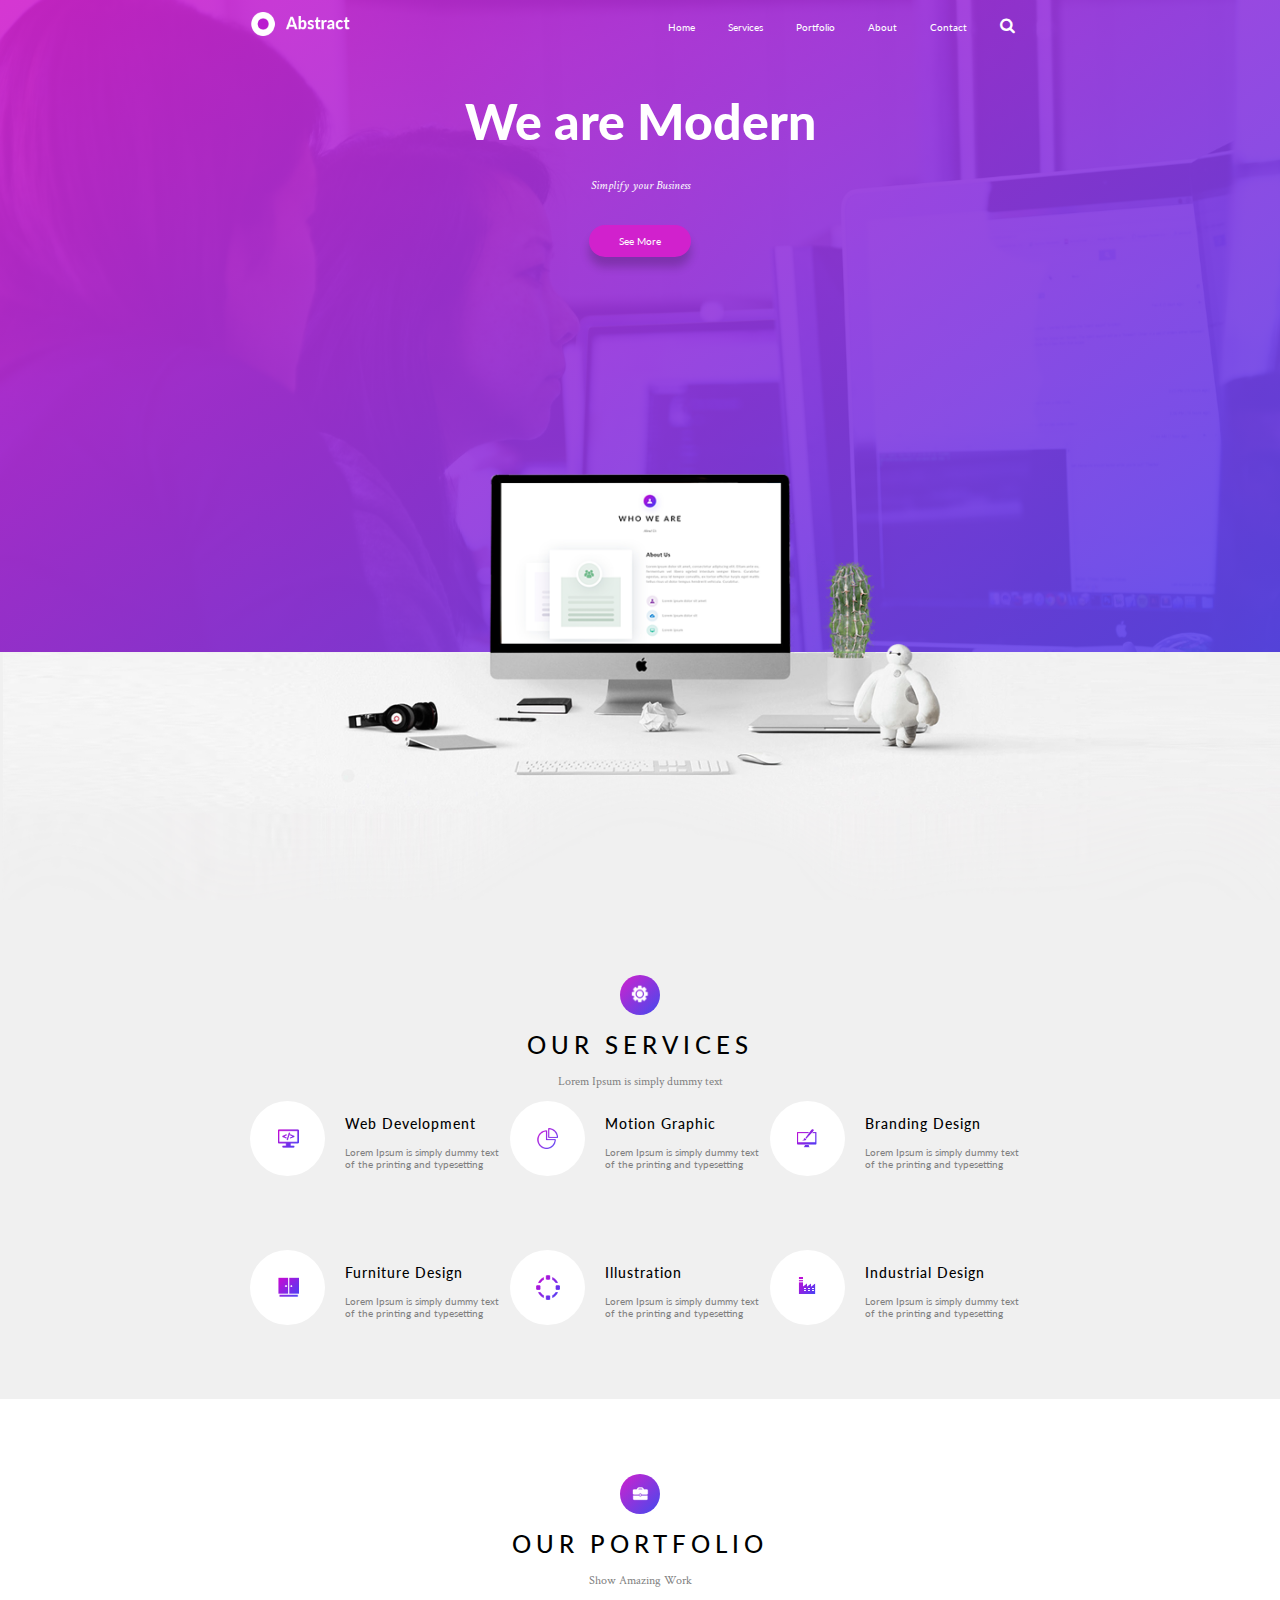
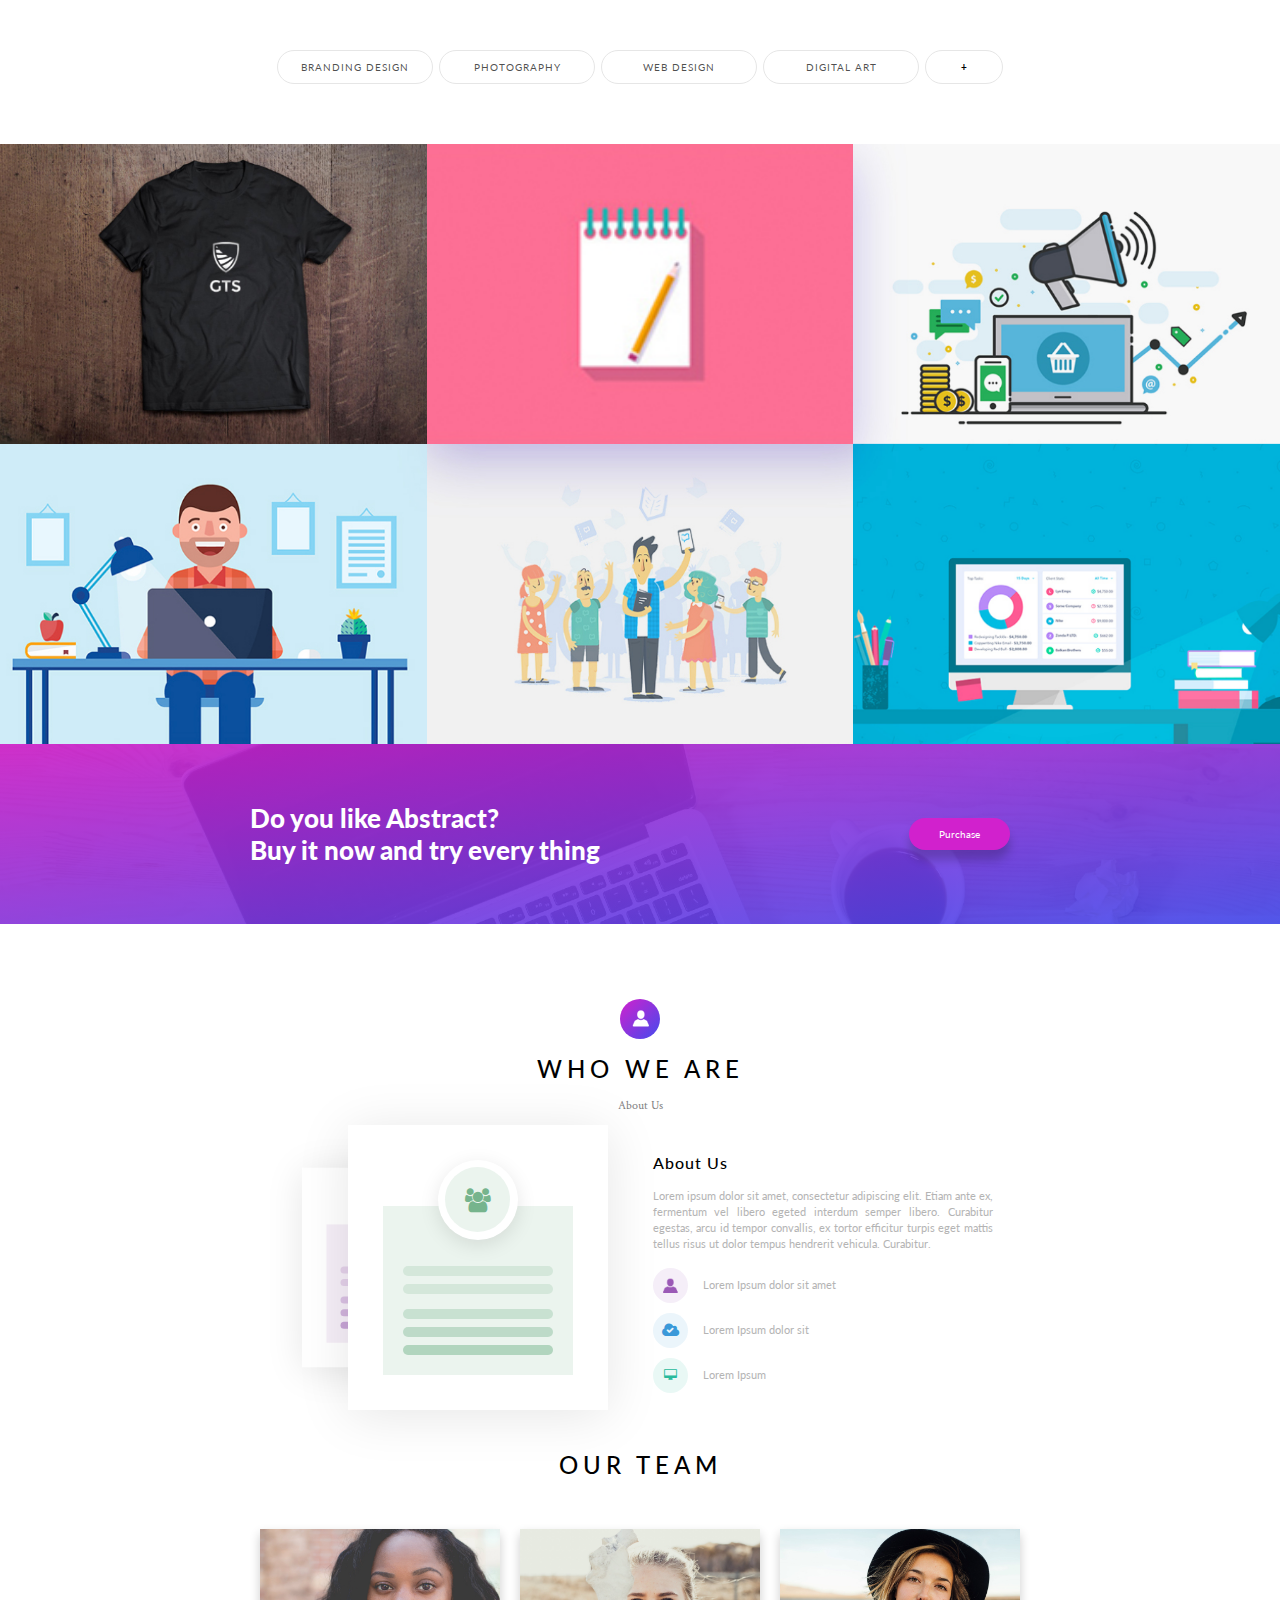
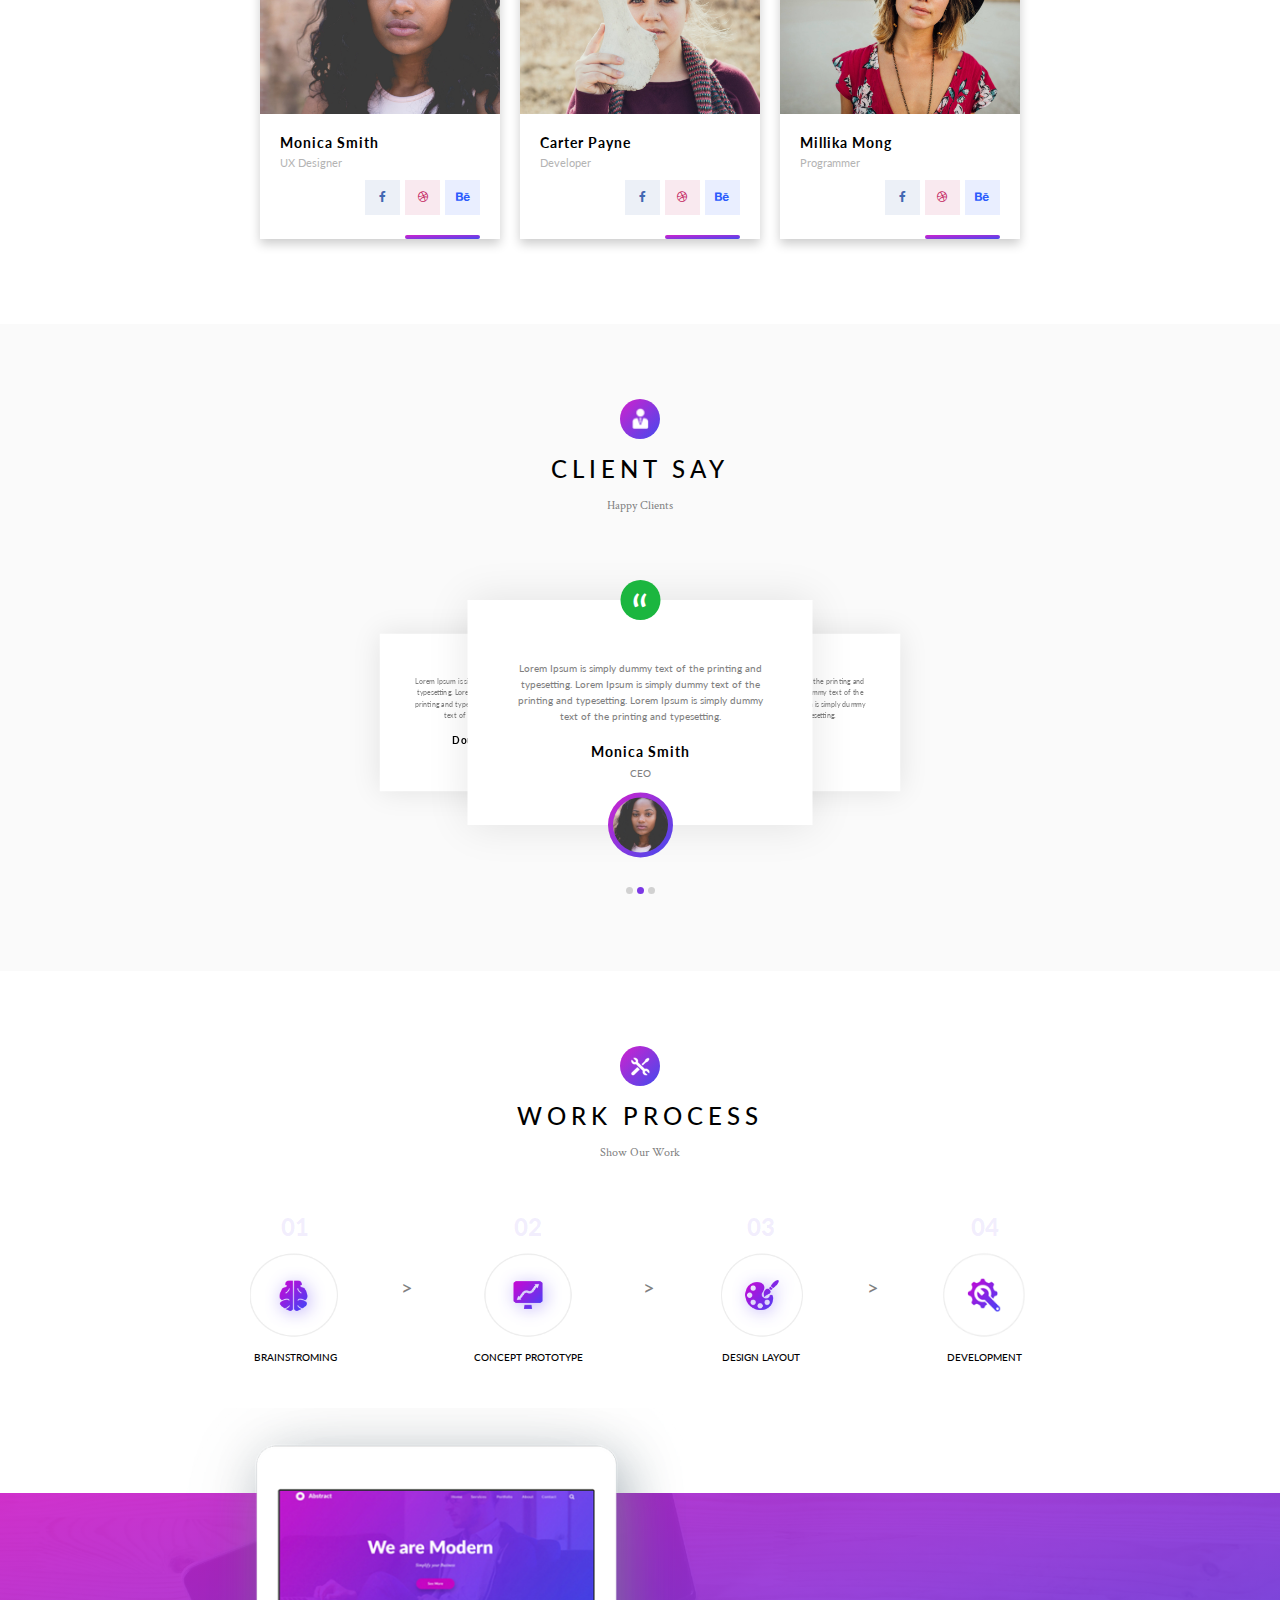
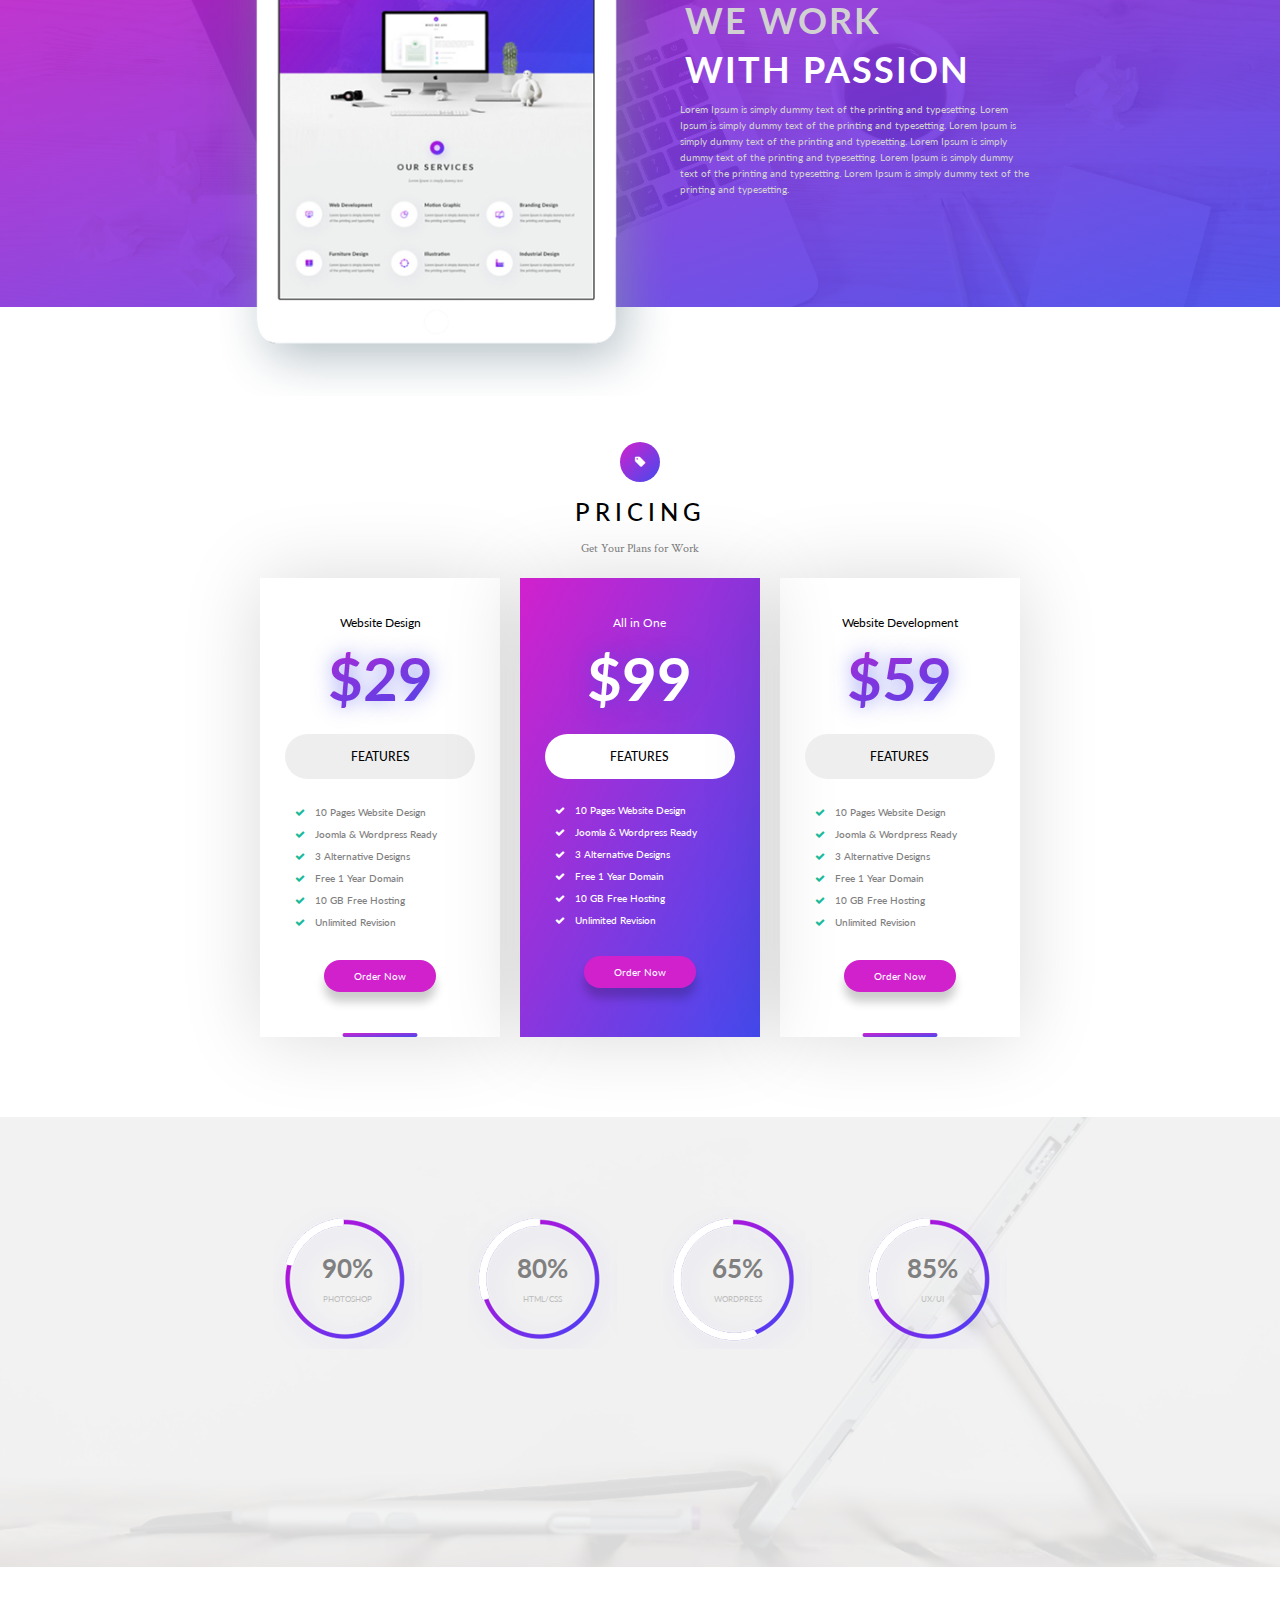
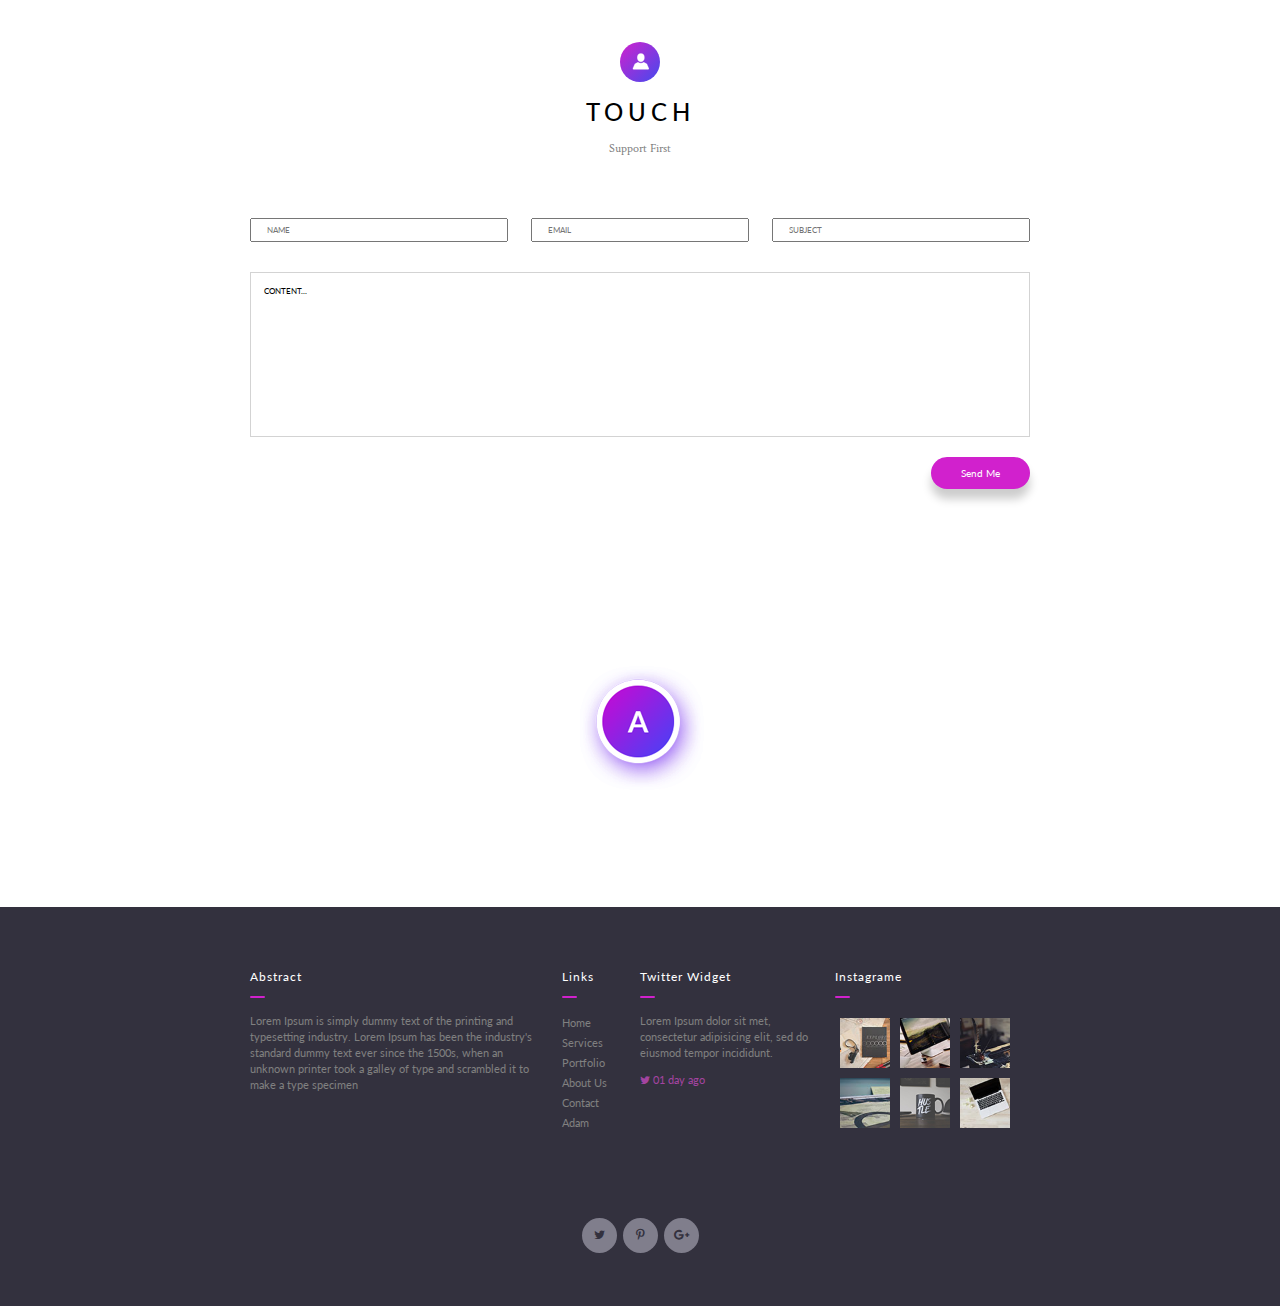
==== index.html @ 234a4e06 "Initial Commit" ====
<!DOCTYPE html>
<html lang="en">
<head>
	<meta charset="UTF-8">
	<title>Modern</title>
	<link rel="stylesheet" href="css/style.css">
	<link rel="stylesheet" href="http://maxcdn.bootstrapcdn.com/font-awesome/4.7.0/css/font-awesome.min.css"><!-- Font Awesome -->
	<link href="https://fonts.googleapis.com/css?family=Crimson+Text:400i|Lato:300,400,400i,700,900" rel="stylesheet"><!-- Google Fonts -->
	<meta name="viewport" content="width=device-width, initial-scale=1.0"><!-- Responsive -->
</head>
<body>

	<!-- header -->
	<header>
		<div class="header_purpleGradient">
			<nav class="wrapper">
				<a href="#">
					<img src="assets/icons_03.png" alt="Abstract Icon">
				</a>
				<ul class="headerUl">
					<li><a href="#">Home</a></li>
					<li><a href="#services">Services</a></li>
					<li><a href="#portfolio">Portfolio</a></li>
					<li><a href="#aboutUs">About</a></li>
					<li><a href="#contact">Contact</a></li>
					<li><a href=""><i class="fa fa-search" aria-hidden="true"></i></a></li>
				</ul>
			</nav>
			<div class="hero wrapper">
				<h1>We are Modern</h1>
				<p>Simplify your Business</p>
				<button class="purpleBtn seeMoreBtn">See More</button>
			</div>
		</div>
		<div class="headerMockUp">
			<img src="assets/mockup.png" alt="Mock Up Image" class=".headerMockUpImg">
		</div>
	</header><!-- /header -->

	<!-- section.sOurServices -->
	<section class="sOurServices" id="services">
		<div class="os wrapper">
			<div class="sectionTitle stos">
				<div class="stimg">
					<img src="assets/icon_01.png" alt="Our Services Section Logo">
				</div>
				<h2 class="sectionh2">our services</h2>
				<p class="sectionp">Lorem Ipsum is simply dummy text</p>
			</div>
			<div class="osTiles">
				<div class="osTile osTile1">
					<div class="osTileCircle osTileCircle1"><img src="assets/icons_11.png" alt=""></div>
					<p class="osTilePT">Web Development</p>
					<p class="osTileP">Lorem Ipsum is simply dummy text of the printing and typesetting</p>
				</div>
				<div class="osTile osTile2">
					<div class="osTileCircle osTileCircle2"><img src="assets/icons_13.png" alt=""></div>
					<p class="osTilePT">Motion Graphic</p>
					<p class="osTileP">Lorem Ipsum is simply dummy text of the printing and typesetting</p>
				</div>
				<div class="osTile osTile3">
					<div class="osTileCircle osTileCircle3"><img src="assets/icons_16.png" alt=""></div>
					<p class="osTilePT">Branding Design</p>
					<p class="osTileP">Lorem Ipsum is simply dummy text of the printing and typesetting</p>
				</div>
				<div class="osTile osTile4">
					<div class="osTileCircle osTileCircle4"><img src="assets/icons_22.png" alt=""></div>
					<p class="osTilePT">Furniture Design</p>
					<p class="osTileP">Lorem Ipsum is simply dummy text of the printing and typesetting</p>
				</div>
				<div class="osTile osTile5">
					<div class="osTileCircle osTileCircle5"><img src="assets/icons_24.png" alt=""></div>
					<p class="osTilePT">Illustration</p>
					<p class="osTileP">Lorem Ipsum is simply dummy text of the printing and typesetting</p>
				</div>
				<div class="osTile osTile6">
					<div class="osTileCircle osTileCircle6"><img src="assets/icons_26.png" alt=""></div>
					<p class="osTilePT">Industrial Design</p>
					<p class="osTileP">Lorem Ipsum is simply dummy text of the printing and typesetting</p>
				</div>
			</div>
		</div>
	</section><!-- /section.sOurServices -->

	<!-- section.sOurPortfolio -->
	<section class="sOurPortfolio" id="portfolio">
		<div class="sectionTitle stOurPortfolio">
			<div class="stimg">
				<img src="assets/icon_02.png" alt="Our Portfolio Section Logo">
			</div>
			<h2 class="sth2">our portfolio</h2>
			<p class="stp">Show Amazing Work</p>
		</div>
		<div class="opButtons wrapper clearfix">
			<button class="opButton">branding design</button>
			<button class="opButton">Photography</button>
			<button class="opButton">web design</button>
			<button class="opButton">digital art</button>
			<button class="opButton opButtonPlus">+</button>
		</div>
	</section><!-- /section.sOurPortfolio -->

	<!-- section.sPhotos -->
	<section class="sPhotos clearfix">
		<div class="photo photo1">
			<div class="photoH">
				<i class="fa fa-arrow-circle-o-right" aria-hidden="true"></i>
			</div>
		</div>
		<div class="photo photo2">
			<div class="photoH">
				<i class="fa fa-arrow-circle-o-right" aria-hidden="true"></i>
			</div>
		</div>
		<div class="photo photo3">
			<div class="photoH">
				<i class="fa fa-arrow-circle-o-right" aria-hidden="true"></i>
			</div>
		</div>
		<div class="photo photo4">
			<div class="photoH">
				<i class="fa fa-arrow-circle-o-right" aria-hidden="true"></i>
			</div>
		</div>
		<div class="photo photo5">
			<div class="photoH">
				<i class="fa fa-arrow-circle-o-right" aria-hidden="true"></i>
			</div>
		</div>
		<div class="photo photo6">
			<div class="photoH">
				<i class="fa fa-arrow-circle-o-right" aria-hidden="true"></i>
			</div>
		</div>
	</section><!-- /section.sPhotos -->

	<!-- section.sLike -->
	<section class="sLike">
		<div class="likePurple">
			<div class="like wrapper">
				<p>Do you like Abstract? <br>Buy it now and try every thing</p>
				<button class="purpleBtn purchaseBtn">Purchase</button>
			</div>
		</div>
	</section><!-- /section.sLike -->

	<!-- section.sWho -->
	<section class="sWho">
		<div class="sectionTitle stWho" id="aboutUs">
			<div class="stimg">
				<img src="assets/icon_03.png" alt="Who Section Logo">
			</div>
			<h2 class="sth2">who we are</h2>
			<p class="stp">About Us</p>
		</div>
		<div class="who clearfix wrapper">
			<div class="whoImg">
				<div class="whoImgBox whoImgBox1">
					<div class="whoImgPeopleOuter">
						<div class="whoImgPeopleInner whoImgPeopleInner1">
							<i class="fa fa-users" aria-hidden="true"></i>
						</div>
					</div>
					<div class="whoImgBoxInner whoImgBoxInner1">
						<div class="whoImgLine whoImgLine1"></div>
						<div class="whoImgLine whoImgLine2"></div>
						<div class="whoImgLine whoImgLine3"></div>
						<div class="whoImgLine whoImgLine4"></div>
						<div class="whoImgLine whoImgLine5"></div>
					</div>
				</div>

				<div class="whoImgBox whoImgBox2">
					<div class="whoImgPeopleOuter whoImgPeopleOuter2">
						<div class="whoImgPeopleInner whoImgPeopleInner2">
							<!-- <i class="fa fa-users" aria-hidden="true"></i> -->
						</div>
					</div>
					<div class="whoImgBoxInner whoImgBoxInner2">
						<div class="whoImgLine whoImgLine6"></div>
						<div class="whoImgLine whoImgLine7"></div>
						<div class="whoImgLine whoImgLine8"></div>
						<div class="whoImgLine whoImgLine9"></div>
						<div class="whoImgLine whoImgLine10"></div>
					</div>
				</div>
			</div><!-- /.whoImg -->

			<!-- .whoAboutUs -->
			<div class="whoAboutUs">
				<div class="whoAboutUsUpper">
					<p class="osTilePT whoAboutUsUpperT">About Us</p>
					<p class="whoAboutUsUpperP">Lorem ipsum dolor sit amet, consectetur adipiscing elit. Etiam ante ex, fermentum vel libero egeted interdum semper libero. Curabitur egestas, arcu id tempor convallis, ex tortor efficitur turpis eget mattis tellus risus ut dolor tempus hendrerit vehicula. Curabitur.</p>
				</div>
				<div class="whoAboutUsLower">
					<div class="whoAboutUsLowerC clearfix">
						<div class="whoAboutUsCircle whoAboutUsCircle1">
							<img src="assets/icons_38.png" alt="Person Icon">
						</div>
						<p class="whoAboutUsLowerP">Lorem Ipsum dolor sit amet</p>
					</div>
					<div class="whoAboutUsLowerC clearfix">
						<div class="whoAboutUsCircle whoAboutUsCircle2">
							<i class="fa fa-cloud" aria-hidden="true">
								<span class="cloudCheck">
									<i class="fa fa-check" aria-hidden="true"></i>
								</span>
							</i>
						</div>
						<p class="whoAboutUsLowerP">Lorem Ipsum dolor sit</p>
					</div>
				</div>
				<div class="whoAboutUsLowerC clearfix">
					<div class="whoAboutUsCircle whoAboutUsCircle3">
						<i class="fa fa-desktop" aria-hidden="true"></i>
					</div>
					<p class="whoAboutUsLowerP">Lorem Ipsum</p>
				</div>
			</div><!-- /.whoAboutUs -->
		</div><!-- /.who -->

		<!-- .ourTeam -->
		<div class="ourTeam wrapper">
			<h2 class="oth2">Our Team</h2>
			<div class="otTiles clearfix">

				<div class="otTile otTile1">
					<div class="otTileUpper otTileUpper1"></div>
					<div class="otTileLower otTileLower1">
						<p class="otTileTitle">Monica Smith</p>
						<p class="otTileP">UX Designer</p>
						<div class="otSocialMedia">
							<div class="Facebook otSocialMediaSq">
								<i class="fa fa-facebook" aria-hidden="true"></i>
								<button class="otSocialMediaH">
									<i class="fa fa-facebook" aria-hidden="true"></i>
								</button>
							</div>
							<div class="Dribbble otSocialMediaSq">
								<i class="fa fa-dribbble" aria-hidden="true"></i>
								<button class="otSocialMediaH">
									<i class="fa fa-dribbble" aria-hidden="true"></i>
								</button>
							</div>
							<div class="Be otSocialMediaSq">
								<i class="fa fa-behance" aria-hidden="true"></i>
								<button class="otSocialMediaH">
									<i class="fa fa-behance" aria-hidden="true"></i>
								</button>
							</div>
						</div>
						<div class="otColorLine"></div>
					</div>
				</div><!-- /.otTile1 -->

				<div class="otTile otTile2">
					<div class="otTileUpper otTileUpper2"></div>
					<div class="otTileLower otTileLower2">
						<p class="otTileTitle">Carter Payne</p>
						<p class="otTileP">Developer</p>
						<div class="otSocialMedia">
							<div class="Facebook otSocialMediaSq">
								<i class="fa fa-facebook" aria-hidden="true"></i>
								<button class="otSocialMediaH">
									<i class="fa fa-facebook" aria-hidden="true"></i>
								</button>
							</div>
							<div class="Dribbble otSocialMediaSq">
								<i class="fa fa-dribbble" aria-hidden="true"></i>
								<button class="otSocialMediaH">
									<i class="fa fa-dribbble" aria-hidden="true"></i>
								</button>
							</div>
							<div class="Be otSocialMediaSq">
								<i class="fa fa-behance" aria-hidden="true"></i>
								<button class="otSocialMediaH">
									<i class="fa fa-behance" aria-hidden="true"></i>
								</button>
							</div>
						</div>
						<div class="otColorLine"></div>
					</div>
				</div><!-- /.otTile2 -->

				<div class="otTile otTile3">
					<div class="otTileUpper otTileUpper3"></div>
					<div class="otTileLower otTileLower3">
						<p class="otTileTitle">Millika Mong</p>
						<p class="otTileP">Programmer</p>
						<div class="otSocialMedia">
							<div class="Facebook otSocialMediaSq">
								<i class="fa fa-facebook" aria-hidden="true"></i>
								<button class="otSocialMediaH">
									<i class="fa fa-facebook" aria-hidden="true"></i>
								</button>
							</div>
							<div class="Dribbble otSocialMediaSq">
								<i class="fa fa-dribbble" aria-hidden="true"></i>
								<button class="otSocialMediaH">
									<i class="fa fa-dribbble" aria-hidden="true"></i>
								</button>
							</div>
							<div class="Be otSocialMediaSq">
								<i class="fa fa-behance" aria-hidden="true"></i>
								<button class="otSocialMediaH">
									<i class="fa fa-behance" aria-hidden="true"></i>
								</button>
							</div>
						</div>
						<div class="otColorLine"></div>
					</div>
				</div><!-- /.otTile3 -->
				
				<div class="otTile otTile4">
					<div class="otTileUpper otTileUpper4"></div>
					<div class="otTileLower otTileLower4">
						<p class="otTileTitle">Harbary</p>
						<p class="otTileP">Carbary</p>
						<div class="otSocialMedia">
							<div class="Facebook otSocialMediaSq">
								<i class="fa fa-facebook" aria-hidden="true"></i>
								<button class="otSocialMediaH">
									<i class="fa fa-facebook" aria-hidden="true"></i>
								</button>
							</div>
							<div class="Dribbble otSocialMediaSq">
								<i class="fa fa-dribbble" aria-hidden="true"></i>
								<button class="otSocialMediaH">
									<i class="fa fa-dribbble" aria-hidden="true"></i>
								</button>
							</div>
							<div class="Be otSocialMediaSq">
								<i class="fa fa-behance" aria-hidden="true"></i>
								<button class="otSocialMediaH">
									<i class="fa fa-behance" aria-hidden="true"></i>
								</button>
							</div>
						</div>
						<div class="otColorLine"></div>
					</div>
				</div><!-- /.otTile4 -->

			</div><!-- /.otTiles -->
		</div><!-- /.ourTeam -->
	</section><!-- /section.sWho -->

	<!-- section.sClients -->
	<section class="sClients">
		<div class="sectionTitle stClients">
			<div class="stimg">
				<img src="assets/icon_04.png" alt="Who Section Logo">
			</div>
			<h2 class="sth2">Client say</h2>
			<p class="stp">Happy Clients</p>
		</div>

		<div class="clientsBoxes wrapper">
			<div class="cb cb1">
				<div class="greenQuotes">
					<p>“</p>
				</div>
				<p class="cbP">Lorem Ipsum is simply dummy text of the printing and typesetting. Lorem Ipsum is simply dummy text of the printing and typesetting. Lorem Ipsum is simply dummy text of the printing and typesetting.</p>
				<p class="otTileTitle cbName">Dougaloo Bougaloo</p>
				<p class="cbTitleP">Big Guy</p>
				<div class="cbTileImg">
					<div class="cbImg cbImg1"></div>
				</div>
			</div>
			<div class="cb cb2">
				<div class="greenQuotes">
					<p>“</p>
				</div>
				<p class="cbP">Lorem Ipsum is simply dummy text of the printing and typesetting. Lorem Ipsum is simply dummy text of the printing and typesetting. Lorem Ipsum is simply dummy text of the printing and typesetting.</p>
				<p class="otTileTitle cbName">Monica Smith</p>
				<p class="cbTitleP">CEO</p>
				<div class="cbTileImg">
					<div class="cbImg cbImg2"></div>
				</div>
			</div>
			<div class="cb cb3">
				<div class="greenQuotes">
					<p>“</p>
				</div>
				<p class="cbP">Lorem Ipsum is simply dummy text of the printing and typesetting. Lorem Ipsum is simply dummy text of the printing and typesetting. Lorem Ipsum is simply dummy text of the printing and typesetting.</p>
				<p class="otTileTitle cbName">Millika Mong</p>
				<p class="cbTitleP">Developer</p>
				<div class="cbTileImg">
					<div class="cbImg cbImg3"></div>
				</div>
			</div>
		</div><!-- /.clientsBoxes -->

		<div class="clientsDots">
			<div class="clientsDot"></div>
			<div class="clientsDot clientsDotP"></div>
			<div class="clientsDot"></div>
		</div>
	</section><!-- /section.sClients -->

	<!-- section.sWork -->
	<section class="sWork">
		<div class="sectionTitle stWork">
			<div class="stimg">
				<img src="assets/icon_05.png" alt="Work Process Section Logo">
			</div>
			<h2 class="sth2">Work Process</h2>
			<p class="stp">Show Our Work</p>
		</div>
		<div class="workTiles wrapper">
			<div class="workTile workTile1">
				<p class="wTileNumber">01</p>
				<img class="wTileCircleImg" src="assets/service_01.png" alt="">
				<div class="wTileP">brainstroming</div>
			</div>
			<p class="rightArrow">></p>
			<div class="workTile workTile2">
				<p class="wTileNumber">02</p>
				<img class="wTileCircleImg" src="assets/service_02.png" alt="">
				<div class="wTileP">concept prototype</div>
			</div>
			<p class="rightArrow">></p>
			<div class="workTile workTile3">
				<p class="wTileNumber">03</p>
				<img class="wTileCircleImg" src="assets/service_03.png" alt="">
				<div class="wTileP">design layout</div>
			</div>
			<p class="rightArrow">></p>
			<div class="workTile workTile4">
				<p class="wTileNumber">04</p>
				<img class="wTileCircleImg" src="assets/service_04.png" alt="">
				<div class="wTileP">development</div>
			</div>
		</div>
	</section><!-- /section.sWork -->

	<!-- section.sPassion -->
	<section class="sPassion">
		<div class="sPassionPurple">
			<div class="sPassionW wrapper clearfix">
				<img src="assets/ipad.png" alt="Ipad" class="pPurpleL">
				<div class="pPurpleR">
					<div class="pPurpleRP">
						<h3 class="ph3">we work</h3>
						<h3 class="ph3 ph3B">with passion</h3>
						<p>Lorem Ipsum is simply dummy text of the printing and typesetting. Lorem Ipsum is simply dummy text of the printing and typesetting. Lorem Ipsum is simply dummy text of the printing and typesetting. Lorem Ipsum is simply dummy text of the printing and typesetting. Lorem Ipsum is simply dummy text of the printing and typesetting. Lorem Ipsum is simply dummy text of the printing and typesetting.</p>
					</div>
				</div>
			</div>
		</div>
	</section><!-- /.sPassion -->

	<!-- section.sPricing -->
	<section class="sPricing">
		<div class="sectionTitle stPricing">
			<div class="stimg">
				<i class="fa fa-tag" aria-hidden="true"></i>
			</div>
			<h2 class="sth2">Pricing</h2>
			<p class="stp">Get Your Plans for Work</p>
		</div>

		<div class="pTiles wrapper clearfix">
			<div class="pTile pTile1">
				<p>Website Design</p>
				<h4 class="pPrice">$29</h4>
				<button class="featuresBtn">Features</button>
				<ul class="pul">
					<li><i class="fa fa-check pTileCheck" aria-hidden="true"></i>10 Pages Website Design</li>
					<li><i class="fa fa-check pTileCheck" aria-hidden="true"></i>Joomla &amp; Wordpress Ready</li>
					<li><i class="fa fa-check pTileCheck" aria-hidden="true"></i>3 Alternative Designs</li>
					<li><i class="fa fa-check pTileCheck" aria-hidden="true"></i>Free 1 Year Domain</li>
					<li><i class="fa fa-check pTileCheck" aria-hidden="true"></i>10 GB Free Hosting</li>
					<li><i class="fa fa-check pTileCheck" aria-hidden="true"></i>Unlimited Revision</li>
				</ul>
				<button class="purpleBtn orderNowBtn">Order Now</button>
				<div class="colorLine"></div>
			</div>

			<div class="pTile pTile2">
				<p>All in One</p>
				<h4 class="pPriceM">$99</h4>
				<button class="featuresBtn featuresBtnM">Features</button>
				<ul class="pul pulM">
					<li><i class="fa fa-check pTileCheck" aria-hidden="true"></i>10 Pages Website Design</li>
					<li><i class="fa fa-check pTileCheck" aria-hidden="true"></i>Joomla &amp; Wordpress Ready</li>
					<li><i class="fa fa-check pTileCheck" aria-hidden="true"></i>3 Alternative Designs</li>
					<li><i class="fa fa-check pTileCheck" aria-hidden="true"></i>Free 1 Year Domain</li>
					<li><i class="fa fa-check pTileCheck" aria-hidden="true"></i>10 GB Free Hosting</li>
					<li><i class="fa fa-check pTileCheck" aria-hidden="true"></i>Unlimited Revision</li>
				<button class="purpleBtn orderNowBtn">Order Now</button>
			</div>

			<div class="pTile pTile3">
				<!-- <div class="jake"></div> -->
				<p>Website Development</p>
				<h4 class="pPrice">$59</h4>
				<button class="featuresBtn featuresBtnJ">Features</button>
				<ul class="pul">
					<li><i class="fa fa-check pTileCheck" aria-hidden="true"></i>10 Pages Website Design</li>
					<li><i class="fa fa-check pTileCheck" aria-hidden="true"></i>Joomla &amp; Wordpress Ready</li>
					<li><i class="fa fa-check pTileCheck" aria-hidden="true"></i>3 Alternative Designs</li>
					<li><i class="fa fa-check pTileCheck" aria-hidden="true"></i>Free 1 Year Domain</li>
					<li><i class="fa fa-check pTileCheck" aria-hidden="true"></i>10 GB Free Hosting</li>
					<li><i class="fa fa-check pTileCheck" aria-hidden="true"></i>Unlimited Revision</li>
				</ul>
				<button class="purpleBtn orderNowBtn">Order Now</button>
				<div class="colorLine"></div>
			</div>

		</div><!-- /.pTiles -->
	</section><!-- /section.sPricing -->

	<!-- section.sSkills -->
	<section class="sSkills">
		<div class="skills">
			<div class="wrapper skillsC">
				<div class="circleUpper">
					<div class="circle circle1">
						<p class="pPercentage pPercentage1">90%</p>
						<p class="pSkill pSkill1">photoshop</p>
					</div>
					<div class="circle circle2">
						<p class="pPercentage pPercentage2">80%</p>
						<p class="pSkill pSkill2">html/css</p>
					</div>
				</div>
				<div class="circleLower">
					<div class="circle circle3">
						<p class="pPercentage pPercentage3">65%</p>
						<p class="pSkill pSkill3">wordpress</p>
					</div>
					<div class="circle circle4">
						<p class="pPercentage pPercentage4">85%</p>
						<p class="pSkill pSkill4">ux/ui</p>
					</div>
				</div>
			</div>
		</div>
	</section><!-- /section.sSkills -->

	<!-- section.sTouch -->
	<section class="sTouch" id="contact">
		<div class="sectionTitle stTouch">
			<div class="stimg">
				<img src="assets/icon_03.png" alt="Touch Section Logo">
			</div>
			<h2 class="sth2">Touch</h2>
			<p class="stp">Support First</p>
		</div>
		<div class="touchForm wrapper">
			<form action="">
				<input type="text" name="name" placeholder="name" required>
				<input type="text" name="email" placeholder="email" class="inputM" required>
				<input type="text" name="subject" placeholder="subject" required>
				<textarea name="content">content...</textarea> 
				<button class="purpleBtn sendBtn">Send Me</button>
			</form>
		</div>
	</section><!-- /section.sTouch -->

	<!-- section.sMap -->
	<section class="sMap"><!-- Regret using Google Maps API, next time would use mapkit.io -->
		<img src="assets/a_on_map.png" alt="A button on a map" class="mapA"><!-- mapkit.io -->
		<iframe src="https://www.google.com/maps/embed?pb=!1m18!1m12!1m3!1d5773.597998092575!2d-79.39686206572516!3d43.65235009478029!2m3!1f0!2f0!3f0!3m2!1i1024!2i768!4f13.1!3m3!1m2!1s0x882b34c577e30e47%3A0xa0830f9b5a2e984a!2sGrange+Park!5e0!3m2!1sen!2sca!4v1487005789241" width="100%" height="350" frameborder="0" style="border:0" allowfullscreen></iframe>
		<img src="assets/a_on_map.png" alt="A icon on Google Maps">
	</section><!-- /section.sMap -->
	<!-- footer -->
	<footer id="footer">
		<div class="wrapper footer clearfix">
			<div class="fColumn fColumn1">
				<p class="fTitle">Abstract</p>
				<div class="fColorLine"></div>
				<p class="fP">Lorem Ipsum is simply dummy text of the printing and typesetting industry. Lorem Ipsum has been the industry's standard dummy text ever since the 1500s, when an unknown printer took a galley of type and scrambled it to make a type specimen</p>
			</div>
			<div class="fColumn fColumn2">
				<p class="fTitle">Links</p>
				<div class="fColorLine"></div>
				<ul>
					<li><a href="#" class="fP">Home</a></li>
					<li><a href="#services" class="fP">Services</a></li>
					<li><a href="#portfolio" class="fP">Portfolio</a></li>
					<li><a href="#aboutUs" class="fP">About Us</a></li>
					<li><a href="#contact" class="fP">Contact</a></li>
					<li><a href="#footer" class="fP dadam">Adam<div class="adam"></div></a></li>
				</ul>
			</div>
			<div class="fColumn fColumn3">
				<p class="fTitle">Twitter Widget</p>
				<div class="fColorLine"></div>
				<p class="fP">Lorem Ipsum dolor sit met, consectetur adipisicing elit, sed do eiusmod tempor incididunt.</p>
				<p class="fP fPPurple"><i class="fa fa-twitter" aria-hidden="true"></i> 01 day ago</p>
			</div>
			<div class="fColumn fColumn4">
				<p class="fTitle">Instagrame</p>
				<div class="fColorLine"></div>
				<div class="Insta clearfix">
					<div class="InstaSq InstaSq1">
						<div class="InstaSqO">
							<button>
								<i class="fa fa-search" aria-hidden="true"></i>
							</button>
						</div>
					</div>
					<div class="InstaSq InstaSq2">
						<div class="InstaSqO">
							<button>
								<i class="fa fa-search" aria-hidden="true"></i>
							</button>
						</div>
					</div>
					<div class="InstaSq InstaSq3">
						<div class="InstaSqO">
							<button>
								<i class="fa fa-search" aria-hidden="true"></i>
							</button>
						</div>
					</div>
					<div class="InstaSq InstaSq4">
						<div class="InstaSqO">
							<button>
								<i class="fa fa-search" aria-hidden="true"></i>
							</button>
						</div>
					</div>
					<div class="InstaSq InstaSq5">
						<div class="InstaSqO">
							<button>
								<i class="fa fa-search" aria-hidden="true"></i>
							</button>
						</div>
					</div>
					<div class="InstaSq InstaSq6">
						<div class="InstaSqO">
							<button>
								<i class="fa fa-search" aria-hidden="true"></i>
							</button>
						</div>
					</div>
				</div>
			</div>
		</div>
		<div class="footerCircle">
			<button class="footerCircles"><i class="fa fa-twitter" aria-hidden="true"></i></button>
			<button class="footerCircles"><i class="fa fa-pinterest-p" aria-hidden="true"></i></button>
			<button class="footerCircles"><i class="fa fa-google-plus" aria-hidden="true"></i></button>
		</div>
	</footer>
</body>
</html>
---- css/style.css ----
article, aside, details, figcaption, figure, footer, header, hgroup, nav, section, summary {
  display: block; }

audio, canvas, video {
  display: inline-block; }

audio:not([controls]) {
  display: none;
  height: 0; }

[hidden] {
  display: none; }

html {
  font-family: sans-serif;
  -webkit-text-size-adjust: 100%;
  -ms-text-size-adjust: 100%; }

a:focus {
  outline: thin dotted; }

a:active, a:hover {
  outline: 0; }

h1 {
  font-size: 2em; }

abbr[title] {
  border-bottom: 1px dotted; }

b, strong {
  font-weight: 700; }

dfn {
  font-style: italic; }

mark {
  background: #ff0;
  color: #000; }

code, kbd, pre, samp {
  font-family: monospace, serif;
  font-size: 1em; }

pre {
  white-space: pre-wrap;
  word-wrap: break-word; }

q {
  quotes: \201C \201D \2018 \2019; }

small {
  font-size: 80%; }

sub, sup {
  font-size: 75%;
  line-height: 0;
  position: relative;
  vertical-align: baseline; }

sup {
  top: -.5em; }

sub {
  bottom: -.25em; }

img {
  border: 0; }

svg:not(:root) {
  overflow: hidden; }

fieldset {
  border: 1px solid silver;
  margin: 0 2px;
  padding: .35em .625em .75em; }

button, input, select, textarea {
  font-family: inherit;
  font-size: 100%;
  margin: 0; }

button, input {
  line-height: normal; }

button, html input[type=button],
input[type=reset], input[type=submit] {
  -webkit-appearance: button;
  cursor: pointer; }

button[disabled], input[disabled] {
  cursor: default; }

input[type=checkbox], input[type=radio] {
  box-sizing: border-box;
  padding: 0; }

input[type=search] {
  -webkit-appearance: textfield;
  -moz-box-sizing: content-box;
  -webkit-box-sizing: content-box;
  box-sizing: content-box; }

input[type=search]::-webkit-search-cancel-button, input[type=search]::-webkit-search-decoration {
  -webkit-appearance: none; }

textarea {
  overflow: auto;
  vertical-align: top; }

table {
  border-collapse: collapse;
  border-spacing: 0; }

body, figure {
  margin: 0; }

legend, button::-moz-focus-inner, input::-moz-focus-inner {
  border: 0;
  padding: 0; }

html {
  margin: 0;
  padding: 0; }

.clearfix:after {
  visibility: hidden;
  display: block;
  font-size: 0;
  content: " ";
  clear: both;
  height: 0; }

* {
  -moz-box-sizing: border-box;
  -webkit-box-sizing: border-box;
  box-sizing: border-box; }

html {
  font-family: 'Lato', sans-serif;
  font-weight: 400;
  font-size: 62.5%; }

body {
  font-size: 1.2rem; }

.wrapper {
  max-width: 780px;
  margin: 0 auto; }
  @media (max-width: 768px) {
    .wrapper {
      padding: 1%; } }

h2 {
  text-transform: uppercase;
  letter-spacing: 5px;
  font-weight: 500;
  font-size: 2.4rem;
  margin: 15px; }

button:focus {
  outline: 0; }

.purpleBtn {
  margin: 20px;
  padding: 10px 30px;
  border-radius: 50px;
  background: #d121cd;
  border: none;
  color: white;
  box-shadow: 0 10px 10px rgba(0, 0, 0, 0.2);
  font-size: 1rem; }

.purpleBtn:hover {
  background: linear-gradient(to bottom right, #d121cd, #444aee); }

.purpleBtn:active {
  position: relative;
  top: 2px; }

.sectionTitle {
  display: -webkit-flex;
  display: -ms-flexbox;
  display: flex;
  -webkit-flex-direction: column;
  -ms-flex-direction: column;
  flex-direction: column;
  -webkit-justify-content: center;
  -ms-flex-pack: center;
  justify-content: center;
  -webkit-align-items: center;
  -ms-flex-align: center;
  align-items: center;
  text-align: center;
  width: 100%;
  height: auto; }
  .sectionTitle .stimg {
    display: -webkit-flex;
    display: -ms-flexbox;
    display: flex;
    -webkit-justify-content: center;
    -ms-flex-pack: center;
    justify-content: center;
    -webkit-align-items: center;
    -ms-flex-align: center;
    align-items: center;
    background: linear-gradient(to bottom right, #d121cd, #444aee);
    width: 40px;
    height: 40px;
    border-radius: 50px;
    margin-top: 75px; }
    .sectionTitle .stimg img {
      width: 20px;
      height: auto; }
    @media (max-width: 450px) {
      .sectionTitle .stimg {
        margin-top: 30px; } }
  .sectionTitle p {
    font-family: "Crimson Text", serif;
    color: grey;
    margin-top: 0;
    text-decoration: italic; }

header {
  background: url("../assets/hero.jpg");
  background-size: cover;
  height: calc(100vh);
  position: relative;
  width: 100%;
  overflow: hidden; }

.header_purpleGradient {
  background: linear-gradient(to bottom right, rgba(209, 33, 205, 0.9), rgba(68, 74, 238, 0.9));
  background-size: cover;
  height: calc(100vh); }

nav {
  display: -webkit-flex;
  display: -ms-flexbox;
  display: flex;
  -webkit-justify-content: space-between;
  -ms-flex-pack: justify;
  justify-content: space-between;
  -webkit-align-items: center;
  -ms-flex-align: center;
  align-items: center;
  margin-top: 1%; }
  @media (max-width: 420px) {
    nav {
      text-align: center;
      display: block;
      margin-top: 5px; } }

nav img {
  width: 100px;
  height: auto; }

@media (max-width: 500px) {
  ul.headerUl {
    padding-left: 0; } }

.headerUl .fa-search {
  font-size: 1.6rem; }

.headerUl li {
  list-style-type: none;
  display: inline-block;
  padding: 5px 15px; }
  @media (max-width: 768px) {
    .headerUl li {
      padding: 5px 5px; } }
  .headerUl li a {
    text-decoration: none;
    color: white;
    font-size: 1rem;
    outline: 0; }
  .headerUl li a:hover {
    text-shadow: 0 5px 20px white; }
  .headerUl li a:active {
    text-shadow: 0 5px 20px white;
    position: relative;
    top: 1px; }

.hero {
  margin: 0 auto;
  display: -webkit-flex;
  display: -ms-flexbox;
  display: flex;
  -webkit-justify-content: center;
  -ms-flex-pack: center;
  justify-content: center;
  -webkit-flex-direction: column;
  -ms-flex-direction: column;
  flex-direction: column;
  -webkit-align-items: center;
  -ms-flex-align: center;
  align-items: center; }
  .hero h1 {
    font-size: 5rem;
    font-weight: 900;
    color: white;
    margin: 15px;
    margin-top: 40px;
    text-align: center; }
  .hero p {
    font-family: 'Crimson Text', serif;
    font-style: italic;
    font-weight: 400;
    font-size: 1.2rem;
    color: white; }

.headerMockUp {
  position: absolute;
  bottom: 0;
  background-color: #f0f0f0;
  height: 27.611940298%;
  width: 100%;
  z-index: 500; }
  .headerMockUp img {
    position: absolute;
    top: 0;
    z-index: 500;
    max-width: 100%;
    -webkit-transform: translateY(-35.5%);
    -ms-transform: translateY(-35.5%);
    transform: translateY(-35.5%); }

section.sOurServices {
  position: relative;
  background-color: #f0f0f0;
  z-index: 60; }

.os {
  display: -webkit-flex;
  display: -ms-flexbox;
  display: flex;
  -webkit-flex-direction: column;
  -ms-flex-direction: column;
  flex-direction: column;
  -webkit-justify-content: center;
  -ms-flex-pack: center;
  justify-content: center; }

@media (max-width: 768px) {
  .osTiles {
    max-width: 520px;
    margin: 0 auto; } }

@media (max-width: 480px) {
  .osTiles {
    max-width: 260px; } }

@-webkit-keyframes pulseHorizontal {
  25% {
    -webkit-transform: translateX(3px);
    transform: translateX(3px); }
  75% {
    -webkit-transform: translateX(-3px);
    transform: translateX(-3px); } }

@keyframes pulseHorizontal {
  25% {
    -webkit-transform: translateX(3px);
    transform: translateX(3px); }
  75% {
    -webkit-transform: translateX(-3px);
    transform: translateX(-3px); } }

.osTile {
  float: left;
  height: auto;
  width: 33.3333%;
  margin-top: 30px;
  margin: 0 0 70px 0;
  transition: active 0 ease-in-out; }
  .osTile .osTileCircle {
    float: left;
    width: 75px;
    height: 75px;
    margin: 0 20px 0 0;
    border-radius: 50px;
    background-color: white;
    display: -webkit-flex;
    display: -ms-flexbox;
    display: flex;
    -webkit-justify-content: center;
    -ms-flex-pack: center;
    justify-content: center;
    -webkit-align-items: center;
    -ms-flex-align: center;
    align-items: center; }
    .osTile .osTileCircle img {
      width: 30px;
      height: auto; }
  .osTile .osTilePT {
    font-weight: 500;
    font-size: 1.4rem;
    letter-spacing: 1px; }
  .osTile .osTileP {
    font-weight: 400;
    font-size: 1rem;
    color: grey;
    padding-right: 10px; }
  @media (max-width: 768px) {
    .osTile {
      width: 50%;
      margin-bottom: 35px; } }
  @media (max-width: 480px) {
    .osTile {
      width: 100%;
      margin-bottom: 15px; } }

.osTileCircle5:hover {
  background: url("../assets/adams.png");
  background-size: 95%;
  background-position: center; }
  .osTileCircle5:hover img {
    display: none; }

.osTile:hover {
  -webkit-animation-iteration-count: infinite;
  animation-iteration-count: infinite;
  -webkit-animation-timing-function: ease-in-out;
  animation-timing-function: ease-in-out;
  -webkit-animation-duration: 2s;
  animation-duration: 2s;
  -webkit-animation-name: pulseHorizontal;
  animation-name: pulseHorizontal; }

.opButtons {
  display: -webkit-flex;
  display: -ms-flexbox;
  display: flex;
  -webkit-justify-content: center;
  -ms-flex-pack: center;
  justify-content: center;
  margin: 0 auto;
  -webkit-flex-wrap: wrap;
  -ms-flex-wrap: wrap;
  flex-wrap: wrap; }
  .opButtons .opButton {
    float: left;
    margin: 50px 3px 60px 3px;
    width: 20%;
    padding: 10px 20px;
    background-color: white;
    border: 1px solid #e6e6e6;
    color: rgba(0, 0, 0, 0.7);
    border-radius: 50px;
    text-transform: uppercase;
    letter-spacing: 1px;
    font-size: 1rem; }
    @media (max-width: 768px) {
      .opButtons .opButton {
        margin: 10px 5px 10px 5px;
        width: 25%; } }
    @media (max-width: 500px) {
      .opButtons .opButton {
        margin: 5px 5px 5px 5px;
        width: 50%; } }
  .opButtons .opButton:hover {
    background: linear-gradient(to bottom right, rgba(209, 33, 205, 0.1), rgba(68, 74, 238, 0.1)); }
  .opButtons .opButtonPlus {
    color: black;
    font-weight: 700;
    font-size: 1.6;
    width: 10%; }
  .opButtons .opButtonPlus:hover {
    background: url("../assets/dylan.png");
    background-size: 185%;
    background-position: 70% 39%; }

.photo1 {
  background: url("../assets/portfolio_05.jpg"); }

.photo2 {
  background: url("../assets/portfolio_06.jpg"); }

.photo3 {
  background: url("../assets/portfolio_02.jpg"); }

.photo4 {
  background: url("../assets/portfolio_03.jpg"); }

.photo5 {
  background: url("../assets/portfolio_04.jpg"); }

.photo6 {
  background: url("../assets/portfolio_01.png"); }

.photo {
  height: 33.3333vh;
  width: 33.3333vw;
  background-size: cover;
  float: left;
  background-position: center; }
  .photo .photoH {
    background: linear-gradient(to bottom right, rgba(209, 33, 205, 0.9), rgba(68, 74, 238, 0.9));
    width: 100%;
    height: 100%;
    z-index: 100;
    display: -webkit-flex;
    display: -ms-flexbox;
    display: flex;
    -webkit-justify-content: center;
    -ms-flex-pack: center;
    justify-content: center;
    -webkit-align-items: center;
    -ms-flex-align: center;
    align-items: center;
    color: white;
    font-size: 3.6rem;
    box-shadow: 0 0 80px rgba(68, 74, 238, 0.6);
    visibility: hidden;
    cursor: pointer; }
    .photo .photoH i:active {
      position: relative;
      top: 2px; }

.photo:hover .photoH {
  visibility: visible; }

.sLike {
  height: 180px;
  width: 100%;
  background: url("../assets/insta_06.jpg");
  background-size: cover;
  background-position: center 20%; }

.likePurple {
  background: linear-gradient(to bottom right, rgba(209, 33, 205, 0.9), rgba(68, 74, 238, 0.9)); }
  .likePurple .like {
    color: white;
    font-size: 2.6rem;
    font-weight: 900;
    display: -webkit-flex;
    display: -ms-flexbox;
    display: flex;
    -webkit-flex-direction: row;
    -ms-flex-direction: row;
    flex-direction: row;
    -webkit-justify-content: space-between;
    -ms-flex-pack: justify;
    justify-content: space-between;
    -webkit-align-items: center;
    -ms-flex-align: center;
    align-items: center;
    height: 180px; }

.who {
  width: 100%;
  height: auto;
  background-color: white;
  display: -webkit-flex;
  display: -ms-flexbox;
  display: flex;
  -webkit-align-items: center;
  -ms-flex-align: center;
  align-items: center;
  -webkit-justify-content: center;
  -ms-flex-pack: center;
  justify-content: center;
  -webkit-flex-wrap: wrap;
  -ms-flex-wrap: wrap;
  flex-wrap: wrap; }
  .who .whoImg {
    position: relative;
    display: -webkit-flex;
    display: -ms-flexbox;
    display: flex;
    -webkit-align-items: center;
    -ms-flex-align: center;
    align-items: center;
    -webkit-justify-content: center;
    -ms-flex-pack: center;
    justify-content: center;
    width: calc(50% - 25px);
    margin-right: 25px;
    float: left;
    height: 285px;
    padding-right: 25px;
    transition: all 0.5s ease;
    min-width: 350px; }
    @media (max-width: 768px) {
      .who .whoImg {
        min-width: 375px; } }
    @media (max-width: 430px) {
      .who .whoImg {
        padding-right: 0;
        margin-right: 0; } }
    @media (max-width: 350px) {
      .who .whoImg {
        min-width: 300px; } }
  .who .whoAboutUs {
    width: calc(50% - 50px);
    margin-right: 25px;
    height: auto;
    float: left;
    min-width: 313px; }
    @media (max-width: 768px) {
      .who .whoAboutUs {
        min-width: 375px;
        text-align: center;
        margin: 0 auto; } }
    @media (max-width: 350px) {
      .who .whoAboutUs {
        min-width: 300px;
        margin-right: 0; } }

.whoImgPeopleOuter {
  position: absolute;
  top: 35px;
  left: 50%;
  -webkit-transform: translate(-50%, 0);
  -ms-transform: translate(-50%, 0);
  transform: translate(-50%, 0);
  height: 80px;
  width: 80px;
  border-radius: 50px;
  box-shadow: 0 5px 20px rgba(0, 0, 0, 0.1);
  background-color: white;
  display: -webkit-flex;
  display: -ms-flexbox;
  display: flex;
  -webkit-justify-content: center;
  -ms-flex-pack: center;
  justify-content: center;
  -webkit-align-items: center;
  -ms-flex-align: center;
  align-items: center; }
  .whoImgPeopleOuter .whoImgPeopleInner {
    height: 65px;
    width: 65px;
    border-radius: 50px;
    display: -webkit-flex;
    display: -ms-flexbox;
    display: flex;
    -webkit-justify-content: center;
    -ms-flex-pack: center;
    justify-content: center;
    -webkit-align-items: center;
    -ms-flex-align: center;
    align-items: center;
    font-size: 2.4rem; }
  .whoImgPeopleOuter .whoImgPeopleInner1 {
    background-color: rgba(119, 181, 142, 0.15);
    color: #76b48d; }

.whoImgBox {
  width: 260px;
  height: 285px;
  box-shadow: 0 5px 50px rgba(0, 0, 0, 0.1);
  background-color: white; }

.whoImgBox {
  position: absolute;
  right: 20px;
  top: 0;
  z-index: 50;
  padding: 35px;
  display: -webkit-flex;
  display: -ms-flexbox;
  display: flex;
  -webkit-align-items: flex-end;
  -ms-flex-align: end;
  align-items: flex-end; }
  .whoImgBox .whoImgBoxInner1 {
    padding: 20px;
    background-color: rgba(119, 181, 142, 0.15);
    width: 100%; }
    .whoImgBox .whoImgBoxInner1 .whoImgLine1 {
      margin-top: 40px; }
    .whoImgBox .whoImgBoxInner1 .whoImgLine1, .whoImgBox .whoImgBoxInner1 .whoImgLine2 {
      background-color: rgba(119, 181, 142, 0.2); }
    .whoImgBox .whoImgBoxInner1 .whoImgLine3 {
      background-color: rgba(119, 181, 142, 0.3);
      margin-top: 15px; }
    .whoImgBox .whoImgBoxInner1 .whoImgLine4 {
      background-color: rgba(119, 181, 142, 0.4); }
    .whoImgBox .whoImgBoxInner1 .whoImgLine5 {
      background-color: rgba(119, 181, 142, 0.5); }

.whoImgBox2 {
  -webkit-transform: scale(0.7);
  -ms-transform: scale(0.7);
  transform: scale(0.7);
  left: 0;
  z-index: 10;
  transition: left 0.5s; }

.whoImgBox2:hover {
  left: -20%; }

.whoImgPeopleInner2 {
  background: url("../assets/kody.png");
  background-size: 205%;
  background-position: 75% 30%; }

.whoImgBoxInner2 {
  background-color: rgba(154, 89, 181, 0.1);
  padding: 20px;
  width: 100%; }
  .whoImgBoxInner2 .whoImgLine6 {
    margin-top: 40px; }
  .whoImgBoxInner2 .whoImgLine6, .whoImgBoxInner2 .whoImgLine7 {
    background-color: rgba(154, 89, 181, 0.2); }
  .whoImgBoxInner2 .whoImgLine8 {
    background-color: rgba(154, 89, 181, 0.3);
    margin-top: 15px; }
  .whoImgBoxInner2 .whoImgLine9 {
    background-color: rgba(154, 89, 181, 0.4); }
  .whoImgBoxInner2 .whoImgLine10 {
    background-color: rgba(154, 89, 181, 0.5); }

.whoImgLine {
  width: 100%;
  border-radius: 50px;
  padding: 5px;
  margin-top: 8px; }

.whoAboutUsUpperT {
  font-weight: 500;
  font-size: 1.6rem;
  letter-spacing: 1px; }

.whoAboutUsUpperP {
  font-size: 1.1rem;
  color: #b4b4b4;
  line-height: 1.6rem;
  text-align: justify; }
  @media (max-width: 768px) {
    .whoAboutUsUpperP {
      text-align: center; } }
  @media (max-width: 400px) {
    .whoAboutUsUpperP {
      width: 300px;
      margin: 0 auto; } }

.whoAboutUsLowerC {
  display: -webkit-flex;
  display: -ms-flexbox;
  display: flex;
  -webkit-align-items: center;
  -ms-flex-align: center;
  align-items: center;
  transition: background 1s; }
  @media (max-width: 768px) {
    .whoAboutUsLowerC {
      position: relative;
      left: 20%;
      width: 80%; } }

.whoAboutUsCircle {
  border-radius: 50px;
  height: 35px;
  width: 35px;
  display: -webkit-flex;
  display: -ms-flexbox;
  display: flex;
  -webkit-justify-content: center;
  -ms-flex-pack: center;
  justify-content: center;
  -webkit-align-items: center;
  -ms-flex-align: center;
  align-items: center;
  background-color: rgba(155, 89, 182, 0.1);
  float: left;
  margin: 5px 15px 5px 0; }
  .whoAboutUsCircle img {
    width: 20px;
    height: auto; }

.whoAboutUsCircle2 {
  position: relative;
  display: -webkit-flex;
  display: -ms-flexbox;
  display: flex;
  -webkit-justify-content: center;
  -ms-flex-pack: center;
  justify-content: center;
  -webkit-align-items: center;
  -ms-flex-align: center;
  align-items: center;
  color: #3a99d9;
  background-color: rgba(58, 153, 217, 0.1); }
  .whoAboutUsCircle2 .fa-cloud {
    position: relative;
    font-size: 16px; }
    .whoAboutUsCircle2 .fa-cloud .cloudCheck {
      position: absolute;
      color: #ebf5fb;
      left: 50%;
      top: 50%;
      -webkit-transform: translate(-50%, -50%);
      -ms-transform: translate(-50%, -50%);
      transform: translate(-50%, -50%);
      z-index: 2000;
      font-size: 8px; }

.whoAboutUsCircle3 {
  color: #28ba9c;
  background: rgba(40, 186, 156, 0.1); }

.whoAboutUsLowerP {
  float: left;
  font-size: 1.1rem;
  color: #b4b4b4;
  line-height: 1.6rem;
  text-align: justify; }

.otTile {
  height: 310px;
  width: calc(33.3333% - 20px);
  float: left;
  margin: 10px;
  box-shadow: 0 5px 10px rgba(0, 0, 0, 0.2); }
  .otTile .otTileUpper1 {
    background: url("../assets/portrait2.jpg"); }
  .otTile .otTileUpper2 {
    background: url("../assets/portrait3.jpg"); }
  .otTile .otTileUpper3 {
    background: url("../assets/portrait4.jpg"); }
  .otTile .otTileUpper {
    width: 100%;
    height: 185px;
    background-size: cover; }
  .otTile .otTileLower {
    padding: 20px;
    position: relative; }

.otTile:hover {
  box-shadow: 0 20px 30px rgba(0, 0, 0, 0.2); }

.otTiles {
  width: 100%;
  display: -webkit-flex;
  display: -ms-flexbox;
  display: flex;
  -webkit-flex-wrap: wrap;
  -ms-flex-wrap: wrap;
  flex-wrap: wrap;
  -webkit-justify-content: center;
  -ms-flex-pack: center;
  justify-content: center; }
  @media (max-width: 768px) {
    .otTiles .otTile {
      width: calc(33.333% - 20px);
      min-width: 235px; } }

p.otTileTitle {
  margin: 0 0 5px 0;
  font-size: 1.4rem;
  font-weight: 700;
  letter-spacing: 1px; }

.otTileP {
  margin-top: 0;
  font-size: 1.1rem;
  color: #b4b4b4; }

.otSocialMedia {
  display: -webkit-flex;
  display: -ms-flexbox;
  display: flex;
  -webkit-justify-content: flex-end;
  -ms-flex-pack: end;
  justify-content: flex-end;
  -webkit-align-items: flex-end;
  -ms-flex-align: end;
  align-items: flex-end; }
  .otSocialMedia .otSocialMediaSq {
    position: relative;
    width: 35px;
    height: 35px;
    display: -webkit-flex;
    display: -ms-flexbox;
    display: flex;
    -webkit-justify-content: center;
    -ms-flex-pack: center;
    justify-content: center;
    -webkit-align-items: center;
    -ms-flex-align: center;
    align-items: center;
    margin-left: 5px; }
    .otSocialMedia .otSocialMediaSq button {
      border: none; }
  .otSocialMedia .Facebook {
    background: rgba(66, 103, 178, 0.1);
    color: #4267b2; }
  .otSocialMedia .Dribbble {
    background: rgba(195, 35, 97, 0.1);
    color: #c32361; }
  .otSocialMedia .Be {
    background: rgba(43, 91, 253, 0.1);
    color: #2b5bfd; }
  .otSocialMedia .otSocialMediaH {
    position: absolute;
    display: -webkit-flex;
    display: -ms-flexbox;
    display: flex;
    -webkit-justify-content: center;
    -ms-flex-pack: center;
    justify-content: center;
    -webkit-align-items: center;
    -ms-flex-align: center;
    align-items: center;
    z-index: 100;
    width: 100%;
    height: 100%;
    background: linear-gradient(to bottom right, #d121cd, #444aee);
    color: white;
    visibility: hidden;
    top: 0;
    left: 0;
    bottom: 0;
    right: 0; }

.otSocialMediaSq:hover .otSocialMediaH {
  visibility: visible;
  cursor: pointer; }

.otSocialMediaH:active {
  -webkit-transform: translateY(2px);
  -ms-transform: translateY(2px);
  transform: translateY(2px); }

.otColorLine {
  position: absolute;
  bottom: -4px;
  right: 20px;
  width: 75px;
  padding: 2px;
  border-radius: 50px;
  background: linear-gradient(to bottom right, #d121cd, #444aee); }

.oth2 {
  text-align: center;
  margin: 40px 0; }

.otTile4 {
  display: none; }
  @media (max-width: 520px) {
    .otTile4 {
      display: block; } }
  .otTile4 .otTileUpper4 {
    background-image: url("../assets/harley.jpeg");
    background-position: 40% 26%;
    background-size: 100%; }

.sClients {
  background: #fafafa;
  margin-top: 75px;
  padding-bottom: 75px;
  display: -webkit-flex;
  display: -ms-flexbox;
  display: flex;
  -webkit-justify-content: center;
  -ms-flex-pack: center;
  justify-content: center;
  -webkit-align-items: center;
  -ms-flex-align: center;
  align-items: center;
  -webkit-flex-direction: column;
  -ms-flex-direction: column;
  flex-direction: column; }

.clientsBoxes {
  position: relative;
  width: 100%;
  height: 225px;
  margin: 75px 0 60px 0; }
  @media (max-width: 768px) {
    .clientsBoxes {
      margin: 130px auto;
      display: -webkit-flex;
      display: -ms-flexbox;
      display: flex;
      -webkit-justify-content: center;
      -ms-flex-pack: center;
      justify-content: center;
      -webkit-flex-wrap: wrap;
      -ms-flex-wrap: wrap;
      flex-wrap: wrap; } }

.cb {
  position: absolute;
  background-color: white;
  width: 345px;
  height: 225px;
  box-shadow: 0 0 40px rgba(0, 0, 0, 0.1);
  padding: 50px;
  font-size: 1rem;
  color: grey;
  text-align: center;
  line-height: 1.6rem; }
  .cb .greenQuotes {
    width: 40px;
    height: 40px;
    font-size: 4.8rem;
    background: #1bb63f;
    border-radius: 50px;
    position: absolute;
    color: white;
    left: 50%;
    top: 0;
    -webkit-transform: translate(-50%, -50%);
    -ms-transform: translate(-50%, -50%);
    transform: translate(-50%, -50%); }
    .cb .greenQuotes p {
      position: absolute;
      top: -16px;
      right: 11px;
      line-height: 0; }
  @media (max-width: 415px) {
    .cb {
      min-width: 325px; } }

.cb1, .cb3 {
  -webkit-transform: scale(0.7);
  -ms-transform: scale(0.7);
  transform: scale(0.7); }
  @media (max-width: 420px) {
    .cb1, .cb3 {
      margin: 0;
      width: 345px; } }

.cb1 {
  left: 10%;
  transition: all 0.5s; }
  @media (max-width: 768px) {
    .cb1 {
      position: relative;
      top: -50%;
      left: 0;
      margin: 0 50px; } }

.cb1:hover {
  left: 3%; }
  @media (max-width: 768px) {
    .cb1:hover {
      position: relative;
      top: -80%;
      left: 0;
      z-index: 100; } }

.cb3 {
  right: 10%;
  transition: all 0.5s; }
  @media (max-width: 768px) {
    .cb3 {
      position: relative;
      bottom: 50%;
      right: 0; } }
  @media (max-width: 420px) {
    .cb3 {
      margin: 0;
      width: 345px; } }

.cb3:hover {
  right: 3%; }
  @media (max-width: 768px) {
    .cb3:hover {
      position: relative;
      bottom: 20%;
      right: 0;
      z-index: 100; } }

.cb2 {
  z-index: 50;
  left: 50%;
  -webkit-transform: translate(-50%, 0);
  -ms-transform: translate(-50%, 0);
  transform: translate(-50%, 0); }
  @media (max-width: 350px) {
    .cb2 {
      width: 320px;
      padding: 35px; } }

p.otTileTitle.cbName {
  color: black;
  margin-top: 20px;
  margin-bottom: 0; }

.cbTitleP {
  margin: 5px; }

.cbTileImg {
  position: absolute;
  left: 50%;
  bottom: 0;
  -webkit-transform: translate(-50%, 50%);
  -ms-transform: translate(-50%, 50%);
  transform: translate(-50%, 50%);
  width: 65px;
  height: 65px;
  border-radius: 50px;
  background: linear-gradient(to bottom right, #d121cd, #444aee);
  display: -webkit-flex;
  display: -ms-flexbox;
  display: flex;
  -webkit-justify-content: center;
  -ms-flex-pack: center;
  justify-content: center;
  -webkit-align-items: center;
  -ms-flex-align: center;
  align-items: center; }

.cbImg {
  width: 55px;
  height: 55px;
  border-radius: 50px; }

.cbImg1 {
  background: url(../assets/doug.jpg);
  background-size: 200%;
  background-position: center center; }

.cbImg2 {
  background: url(../assets/portrait2.jpg);
  background-size: cover;
  background-position: center center; }

.cbImg3 {
  background: url(../assets/portrait3.jpg);
  background-size: cover;
  background-position: center center; }

.clientsDots {
  -webkit-justify-content: center;
  -ms-flex-pack: center;
  justify-content: center;
  display: -webkit-flex;
  display: -ms-flexbox;
  display: flex; }
  .clientsDots .clientsDot {
    height: 7px;
    width: 7px;
    border-radius: 50px;
    background: #d1d1d1;
    margin: 2px; }
  .clientsDots .clientsDotP {
    background: #7b37e5; }

.workTiles {
  display: -webkit-flex;
  display: -ms-flexbox;
  display: flex;
  -webkit-flex-direction: row;
  -ms-flex-direction: row;
  flex-direction: row;
  -webkit-flex-wrap: wrap;
  -ms-flex-wrap: wrap;
  flex-wrap: wrap;
  -webkit-align-items: center;
  -ms-flex-align: center;
  align-items: center;
  -webkit-justify-content: space-between;
  -ms-flex-pack: justify;
  justify-content: space-between;
  margin: 40px auto 130px auto; }
  @media (max-width: 768px) {
    .workTiles {
      padding: 1%; } }

@media (max-width: 420px) {
  .workTile {
    width: 40%; } }

.workTile {
  display: -webkit-flex;
  display: -ms-flexbox;
  display: flex;
  -webkit-flex-direction: column;
  -ms-flex-direction: column;
  flex-direction: column;
  -webkit-justify-content: center;
  -ms-flex-pack: center;
  justify-content: center; }
  .workTile p.wTileNumber {
    display: -webkit-flex;
    display: -ms-flexbox;
    display: flex;
    -webkit-justify-content: center;
    -ms-flex-pack: center;
    justify-content: center;
    margin: 0;
    color: rgba(120, 74, 238, 0.1);
    font-size: 2.4rem;
    font-weight: 900; }
  .workTile .wTileCircleImg {
    width: 90px;
    height: 90px;
    margin: 10px auto; }
  .workTile .wTileP {
    text-transform: uppercase;
    font-weight: 500;
    font-size: 1rem;
    text-align: center; }

p.rightArrow {
  font-size: 2rem;
  color: grey; }
  @media (max-width: 420px) {
    p.rightArrow {
      display: none; } }

.sPassion {
  background: url("../assets/section_hero_03.jpg");
  background-size: cover;
  background-position: 100% 20%; }
  .sPassion .sPassionPurple {
    width: 100%;
    height: auto;
    background: linear-gradient(to bottom right, rgba(209, 33, 205, 0.9), rgba(68, 74, 238, 0.9)); }

.sPassionW {
  position: relative; }

.pPurpleL {
  position: absolute;
  top: -85px;
  left: -65px;
  width: 513px;
  height: 588px; }
  @media (max-width: 430px) {
    .pPurpleL {
      display: -webkit-flex;
      display: -ms-flexbox;
      display: flex;
      -webkit-align-items: center;
      -ms-flex-align: center;
      align-items: center;
      -webkit-justify-content: center;
      -ms-flex-pack: center;
      justify-content: center;
      max-width: 400px;
      height: auto;
      top: -20px; } }
  @media (max-width: 350px) {
    .pPurpleL {
      width: 320px;
      top: 30px; } }

.pPurpleR {
  position: relative;
  padding: 100px 0;
  width: 350px;
  float: right; }
  @media (max-width: 768px) {
    .pPurpleR {
      padding: 42px 3%;
      height: 415px;
      display: -webkit-flex;
      display: -ms-flexbox;
      display: flex;
      -webkit-align-items: center;
      -ms-flex-align: center;
      align-items: center; } }
  @media (max-width: 370px) {
    .pPurpleR {
      width: 290px;
      margin-right: 5px; } }
  .pPurpleR .pPurpleRP {
    width: 100%; }
    @media (max-width: 768px) {
      .pPurpleR .pPurpleRP {
        background: linear-gradient(to bottom right, rgba(209, 33, 205, 0.9), rgba(68, 74, 238, 0.9));
        padding: 10px;
        width: 355px;
        border-radius: 5px; } }
    @media (max-width: 370px) {
      .pPurpleR .pPurpleRP {
        width: 290px;
        margin-right: 5px; } }
  .pPurpleR .ph3 {
    font-size: 3.6rem;
    color: #d1d1d1;
    text-transform: uppercase;
    font-weight: 700;
    letter-spacing: 2px;
    margin: 5px; }
  .pPurpleR .ph3B {
    color: white; }
    @media (max-width: 768px) {
      .pPurpleR .ph3B {
        color: white; } }
  .pPurpleR p {
    line-height: 1.6rem;
    color: #d1d1d1;
    font-size: 1rem;
    text-align: left; }

.stPricing {
  margin-top: 60px; }
  .stPricing .stimg i {
    color: white; }
  @media (max-width: 450px) {
    .stPricing {
      margin-top: 30px; } }

.pTiles {
  width: 100%;
  padding-bottom: 70px; }

.pTile {
  width: calc(33.333% - 20px);
  height: auto;
  margin: 10px;
  box-shadow: 0 0 80px rgba(0, 0, 0, 0.15);
  text-align: center;
  padding: 25px;
  position: relative; }
  .pTile .pPrice {
    font-size: 6rem;
    background: linear-gradient(to bottom right, #d121cd, #444aee);
    -webkit-background-clip: text;
    -webkit-text-fill-color: transparent;
    margin: 5px; }
  .pTile h4 {
    text-shadow: 0 0 20px rgba(68, 74, 238, 0.5); }
  .pTile .featuresBtn {
    width: 100%;
    padding: 15px;
    border-radius: 50px;
    border: none;
    margin: 15px 0;
    text-transform: uppercase;
    font-weight: 500;
    font-size: 1.2rem;
    background: #eeeeee; }
  .pTile .featuresBtn:hover {
    box-shadow: 0 5px 10px rgba(0, 0, 0, 0.2); }
  .pTile .featuresBtn:active {
    position: relative;
    top: 2px; }
  .pTile ul {
    padding: 0; }
    .pTile ul li {
      list-style: none;
      margin: 10px 0;
      text-align: left;
      color: grey;
      font-weight: 500;
      font-size: 1rem; }
    .pTile ul .pTileCheck {
      color: #19bb9c;
      margin: 0 10px; }
  .pTile .colorLine {
    padding: 2px;
    width: 75px;
    background: linear-gradient(to bottom right, #d121cd, #444aee);
    position: absolute;
    bottom: 0;
    left: 50%;
    -webkit-transform: translate(-50%, 0);
    -ms-transform: translate(-50%, 0);
    transform: translate(-50%, 0);
    border-radius: 50px; }

.pTiles {
  display: -webkit-flex;
  display: -ms-flexbox;
  display: flex;
  -webkit-justify-content: center;
  -ms-flex-pack: center;
  justify-content: center;
  -webkit-flex-wrap: wrap;
  -ms-flex-wrap: wrap;
  flex-wrap: wrap; }
  @media (max-width: 768px) {
    .pTiles .pTile {
      width: calc(33.333% - 20px);
      min-width: 240px; } }

.pTile2 {
  background: linear-gradient(to bottom right, #d121cd, #444aee);
  color: white; }
  .pTile2 .pPriceM {
    color: white;
    font-size: 6rem;
    margin: 5px; }
  .pTile2 .featuresBtnM {
    background-color: white; }
  .pTile2 .pulM {
    color: white;
    margin: 0; }
  .pTile2 ul li {
    color: white; }
  .pTile2 ul .pTileCheck {
    color: white; }

.featuresBtnJ {
  transition: background 1s linear; }

.featuresBtnJ:hover {
  background: url(../assets/jake.png);
  background-size: 130%;
  background-position: 85%; }

.sSkills {
  background-image: url(../assets/section_hero_02.jpg);
  background-size: cover;
  background-position: center 90%;
  height: 450px; }
  .sSkills .skills {
    height: 100%;
    background-color: rgba(241, 241, 241, 0.9);
    position: relative; }

@media (max-width: 768px) {
  .skills .wrapper {
    width: 100%; } }

.skillsC {
  display: -webkit-flex;
  display: -ms-flexbox;
  display: flex;
  -webkit-justify-content: space-between;
  -ms-flex-pack: justify;
  justify-content: space-between;
  width: 100%;
  position: absolute;
  left: 50%;
  top: 20%;
  -webkit-transform: translate(-50%, 0);
  -ms-transform: translate(-50%, 0);
  transform: translate(-50%, 0); }
  .skillsC .circleUpper, .skillsC .circleLower {
    width: 50%;
    display: -webkit-flex;
    display: -ms-flexbox;
    display: flex;
    -webkit-justify-content: space-around;
    -ms-flex-pack: distribute;
    justify-content: space-around;
    -webkit-flex-wrap: wrap;
    -ms-flex-wrap: wrap;
    flex-wrap: wrap; }
    @media (max-width: 768px) {
      .skillsC .circleUpper, .skillsC .circleLower {
        width: 100%; } }
    .skillsC .circleUpper .circle, .skillsC .circleLower .circle {
      width: 149px;
      height: 142px;
      display: -webkit-flex;
      display: -ms-flexbox;
      display: flex;
      -webkit-flex-wrap: wrap;
      -ms-flex-wrap: wrap;
      flex-wrap: wrap;
      -webkit-justify-content: center;
      -ms-flex-pack: center;
      justify-content: center;
      -webkit-align-items: center;
      -ms-flex-align: center;
      align-items: center;
      -webkit-flex-direction: column;
      -ms-flex-direction: column;
      flex-direction: column; }
  .skillsC .circle1 {
    background: url("../assets/circles_90.png"); }
  .skillsC .circle2 {
    background: url("../assets/circles_41.png"); }
  .skillsC .circle3 {
    background: url("../assets/circles_80.png"); }
  .skillsC .circle4 {
    background: url("../assets/circles_41.png"); }
    @media (max-width: 520px) {
      .skillsC .circle4 {
        background: url("../assets/kody.png");
        background-size: 140%;
        background-position: 80% 30%;
        border-radius: 50%;
        -webkit-transform: scaleX(-1);
        -ms-transform: scaleX(-1);
        transform: scaleX(-1); } }
    @media (max-width: 520px) {
      .skillsC .circle4 p {
        color: transparent; } }
  .skillsC .pPercentage {
    font-size: 2.6rem;
    font-weight: 700;
    color: grey;
    margin: 0; }
  .skillsC .pSkill {
    margin: 10px 0 0 0;
    padding: 0;
    color: #bebebe;
    text-transform: uppercase;
    font-size: 0.8rem; }

.sTouch {
  height: 590px; }
  @media (max-width: 768px) {
    .sTouch {
      padding: 3%; } }

.touchForm form {
  position: relative;
  margin: 50px 0;
  width: 100%;
  float: left; }
  .touchForm form input, .touchForm form textarea {
    padding: 5px 15px;
    text-transform: uppercase;
    color: black;
    font-size: 0.8rem; }
  .touchForm form .inputM {
    margin: 0 20px;
    width: calc(33.333% - 42px); }
    @media (max-width: 768px) {
      .touchForm form .inputM {
        width: 100%;
        margin: 5px 0; } }
  .touchForm form input {
    width: calc(33.333% - 2px);
    margin-bottom: 30px; }
    @media (max-width: 768px) {
      .touchForm form input {
        width: 100%;
        margin: 5px 0; } }
  .touchForm form input:focus, .touchForm form textarea:focus {
    outline: none;
    border: 1px solid #d121cd; }
  .touchForm form label {
    position: absolute;
    left: 10px;
    top: 50%;
    -webkit-transform: translate(0, -50%);
    -ms-transform: translate(0, -50%);
    transform: translate(0, -50%); }
  .touchForm form textarea {
    width: 100%;
    height: 165px;
    resize: none;
    padding: 13px;
    border: 1px solid lightgrey; }
  .touchForm form .sendBtn {
    float: right;
    margin-right: 0; }

section.sMap {
  position: relative;
  width: 100%;
  height: 350px;
  z-index: 15px;
  margin: 0;
  padding: 0; }
  section.sMap img {
    position: absolute;
    top: 50%;
    left: 50%;
    -webkit-transform: translate(-50%, -50%);
    -ms-transform: translate(-50%, -50%);
    transform: translate(-50%, -50%); }

footer {
  background: #33313e;
  color: white;
  padding: 50px; }
  @media (max-width: 768px) {
    footer {
      margin-top: 60px; } }

.fColumn1 {
  width: 40%; }
  @media (max-width: 768px) {
    .fColumn1 {
      width: 100%; } }

.fColumn2 {
  width: 10%; }
  @media (max-width: 768px) {
    .fColumn2 {
      width: 20%; } }
  @media (max-width: 480px) {
    .fColumn2 {
      width: 50%; } }

.fColumn3 {
  width: 25%; }
  @media (max-width: 768px) {
    .fColumn3 {
      width: 40%; } }
  @media (max-width: 480px) {
    .fColumn3 {
      width: 50%; } }

.fColumn4 {
  width: 25%; }
  @media (max-width: 768px) {
    .fColumn4 {
      width: 40%; } }
  @media (max-width: 480px) {
    .fColumn4 {
      width: 100%; } }

.fColumn {
  float: left;
  padding-right: 1.5%; }
  .fColumn .fTitle {
    letter-spacing: 1px; }
  .fColumn .fColorLine {
    width: 15px;
    padding: 1px;
    background: #d121cd;
    border-radius: 50px;
    margin-bottom: 15px; }
  .fColumn .fP {
    color: grey;
    font-size: 1.1rem;
    line-height: 1.6rem; }
  .fColumn .fPPurple {
    color: #a444a1; }
  .fColumn ul {
    padding-left: 0; }
  .fColumn ul li {
    list-style: none;
    line-height: 2rem; }
    .fColumn ul li a {
      position: relative;
      text-decoration: none;
      color: white;
      outline: 0; }
    .fColumn ul li a:hover {
      color: #a444a1; }
    .fColumn ul li a:active {
      text-shadow: 0 0 5px #a444a1; }
  .fColumn .InstaSq {
    float: left;
    height: 50px;
    width: 50px;
    margin: 5px; }

.Insta {
  padding-right: 0;
  height: auto; }
  .Insta .InstaSq1 {
    background: url("../assets/insta_small5.jpg");
    background-size: cover; }
  .Insta .InstaSq2 {
    background: url("../assets/insta_small4.jpg");
    background-size: cover; }
  .Insta .InstaSq3 {
    background: url("../assets/insta_small3.jpg");
    background-size: cover; }
  .Insta .InstaSq4 {
    background: url("../assets/insta_small2.jpg");
    background-size: cover; }
  .Insta .InstaSq5 {
    background: url("../assets/insta_small1.jpg");
    background-size: cover;
    background-position: right; }
  .Insta .InstaSq6 {
    background: url("../assets/insta_small6.jpg");
    background-size: cover; }
  .Insta .InstaSqO {
    width: 100%;
    height: 100%;
    background: linear-gradient(to bottom right, rgba(209, 33, 205, 0.9), rgba(68, 74, 238, 0.9));
    visibility: hidden;
    display: -webkit-flex;
    display: -ms-flexbox;
    display: flex;
    -webkit-justify-content: center;
    -ms-flex-pack: center;
    justify-content: center;
    -webkit-align-items: center;
    -ms-flex-align: center;
    align-items: center; }
    .Insta .InstaSqO button {
      background: transparent;
      color: white;
      border: none; }
  .Insta .InstaSq1:hover .InstaSqO,
  .Insta .InstaSq2:hover .InstaSqO,
  .Insta .InstaSq3:hover .InstaSqO {
    visibility: visible; }
  .Insta .InstaSqO button:active {
    -webkit-transform: translateY(2px);
    -ms-transform: translateY(2px);
    transform: translateY(2px); }

.footerCircle {
  display: -webkit-flex;
  display: -ms-flexbox;
  display: flex;
  -webkit-justify-content: center;
  -ms-flex-pack: center;
  justify-content: center;
  margin-top: 70px; }
  .footerCircle .footerCircles {
    border-radius: 50px;
    width: 35px;
    height: 35px;
    background: #807e8c;
    display: -webkit-flex;
    display: -ms-flexbox;
    display: flex;
    -webkit-justify-content: center;
    -ms-flex-pack: center;
    justify-content: center;
    -webkit-align-items: center;
    -ms-flex-align: center;
    align-items: center;
    color: #33313e;
    margin: 3px;
    text-decoration: none;
    border: none; }
  .footerCircle .footerCircles:hover {
    background: linear-gradient(to bottom right, #d121cd, #444aee);
    color: white; }
  .footerCircle .footerCircles:active {
    position: relative;
    top: 2px; }

.Insta .InstaSq4:hover {
  background: url("../assets/andy.png");
  background-size: cover;
  background-position: left; }

.Insta .InstaSq5:hover {
  background: url("../assets/andy.png");
  background-size: 150%;
  background-position: 33%; }

.Insta .InstaSq6:hover {
  background: url("../assets/andy.png");
  background-size: 200%;
  background-position: 35%; }

.adam {
  position: absolute;
  bottom: 0;
  left: -2000px;
  width: 540px;
  height: 360px;
  background: url(../assets/adamf.jpeg);
  background-size: 100%;
  background-position: center;
  z-index: 100;
  transition: left 4s linear; }

.dadam:hover .adam {
  left: 2000px; }

.featuresBtnJ {
  transition: background 1s linear; }

.featuresBtnJ:hover {
  background: url(../assets/jake.png);
  background-size: 130%;
  background-position: 85%; }
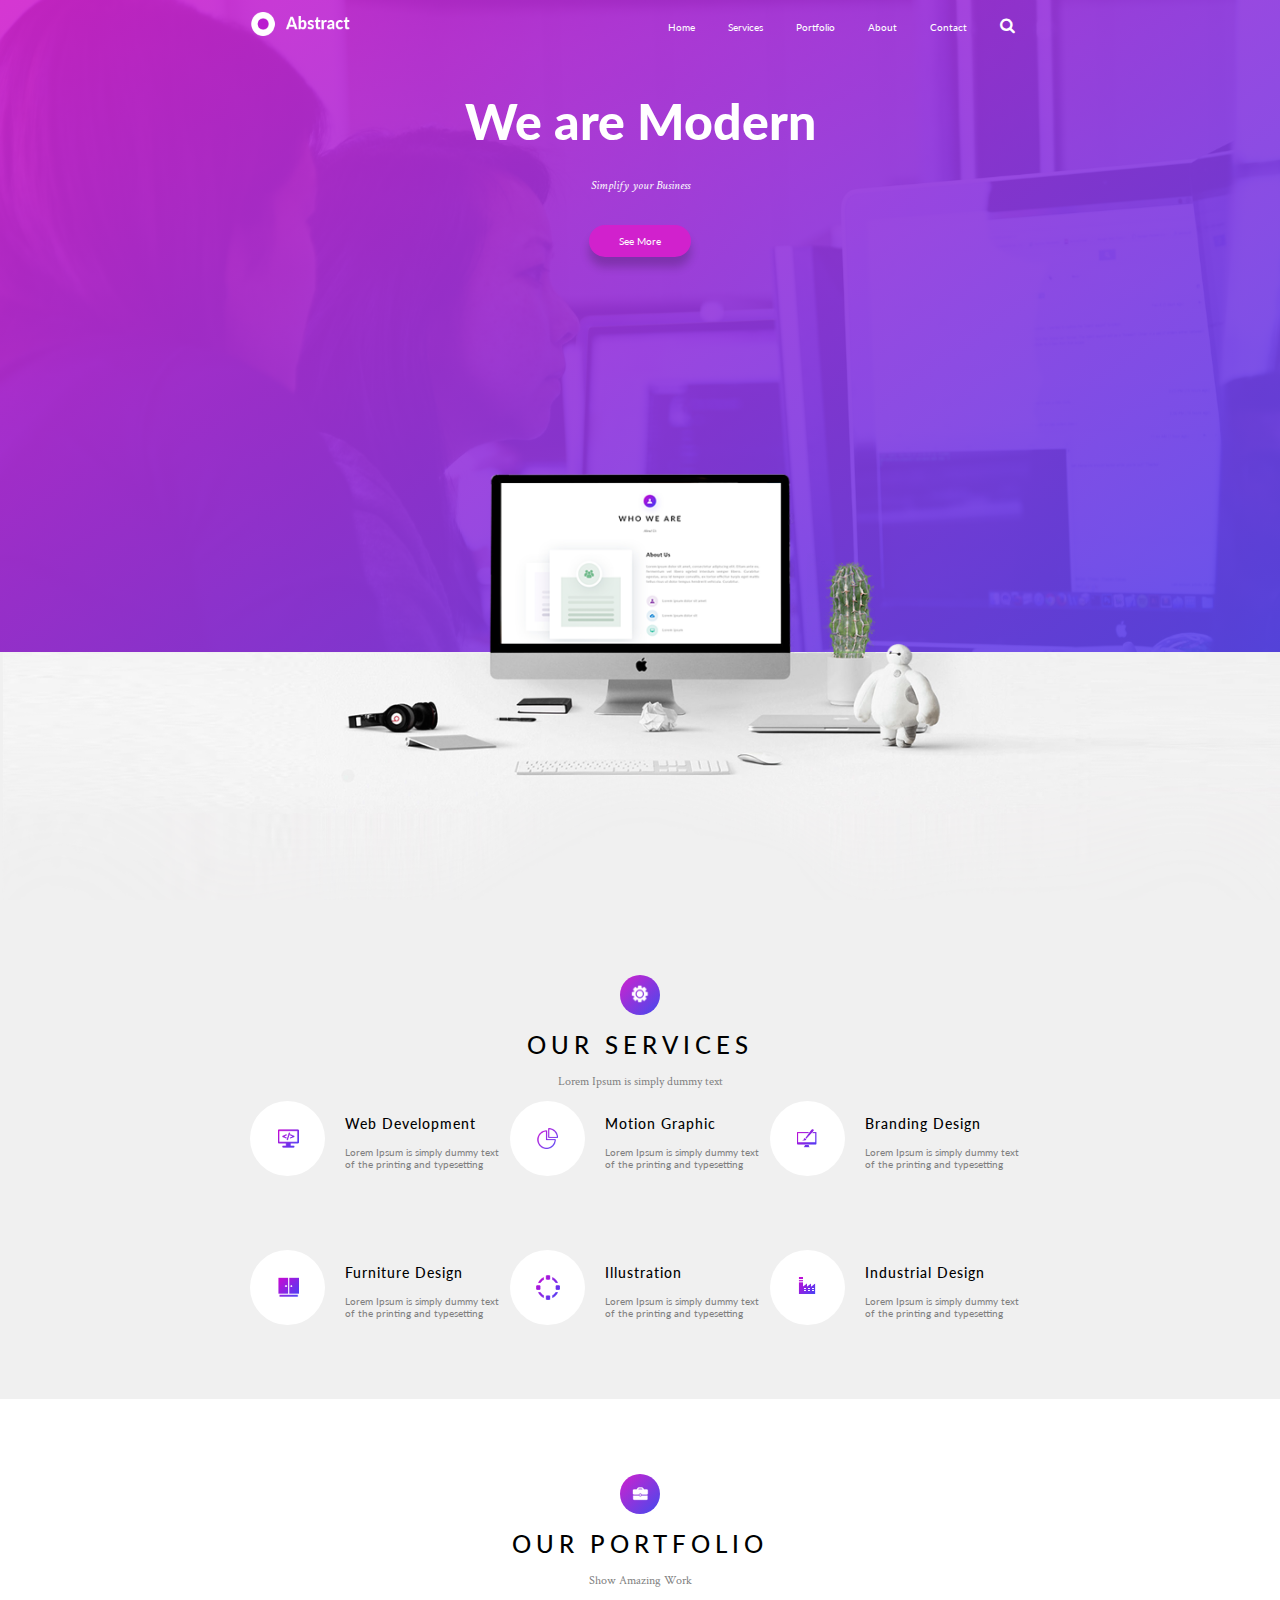
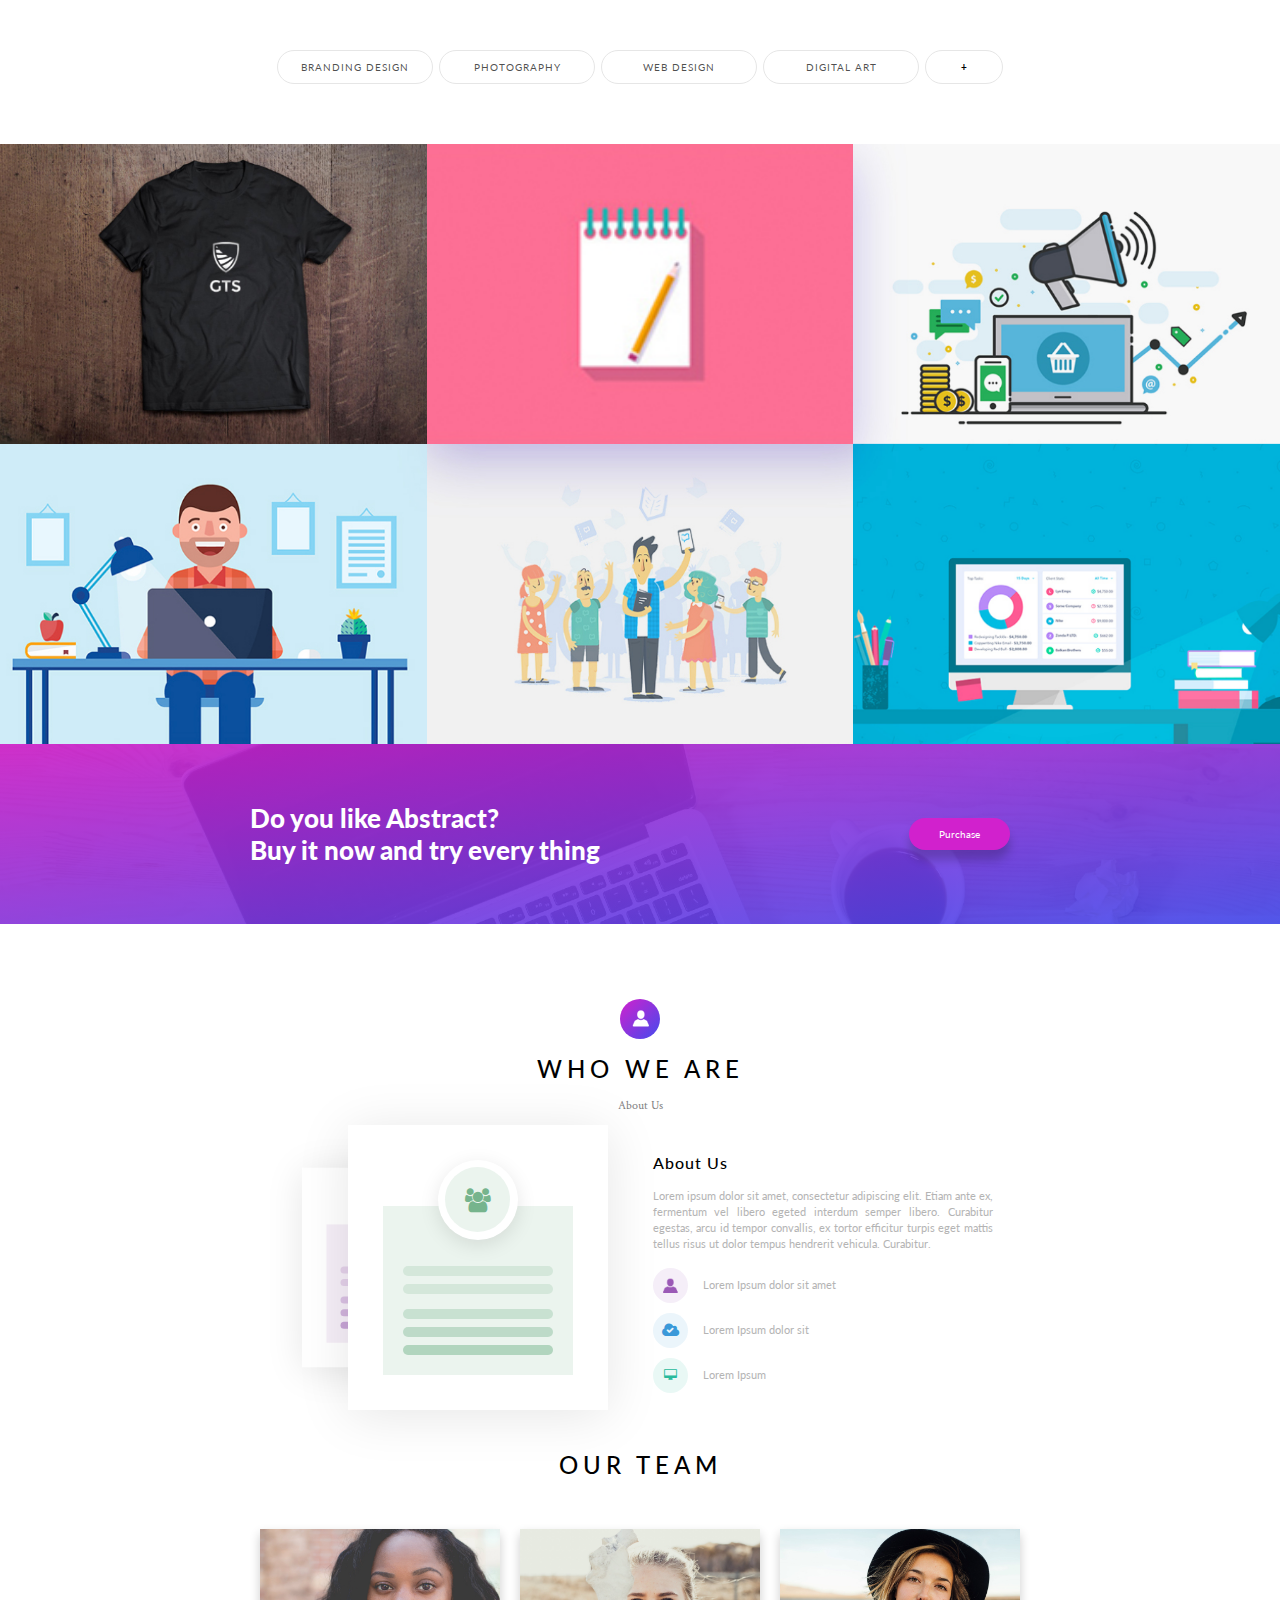
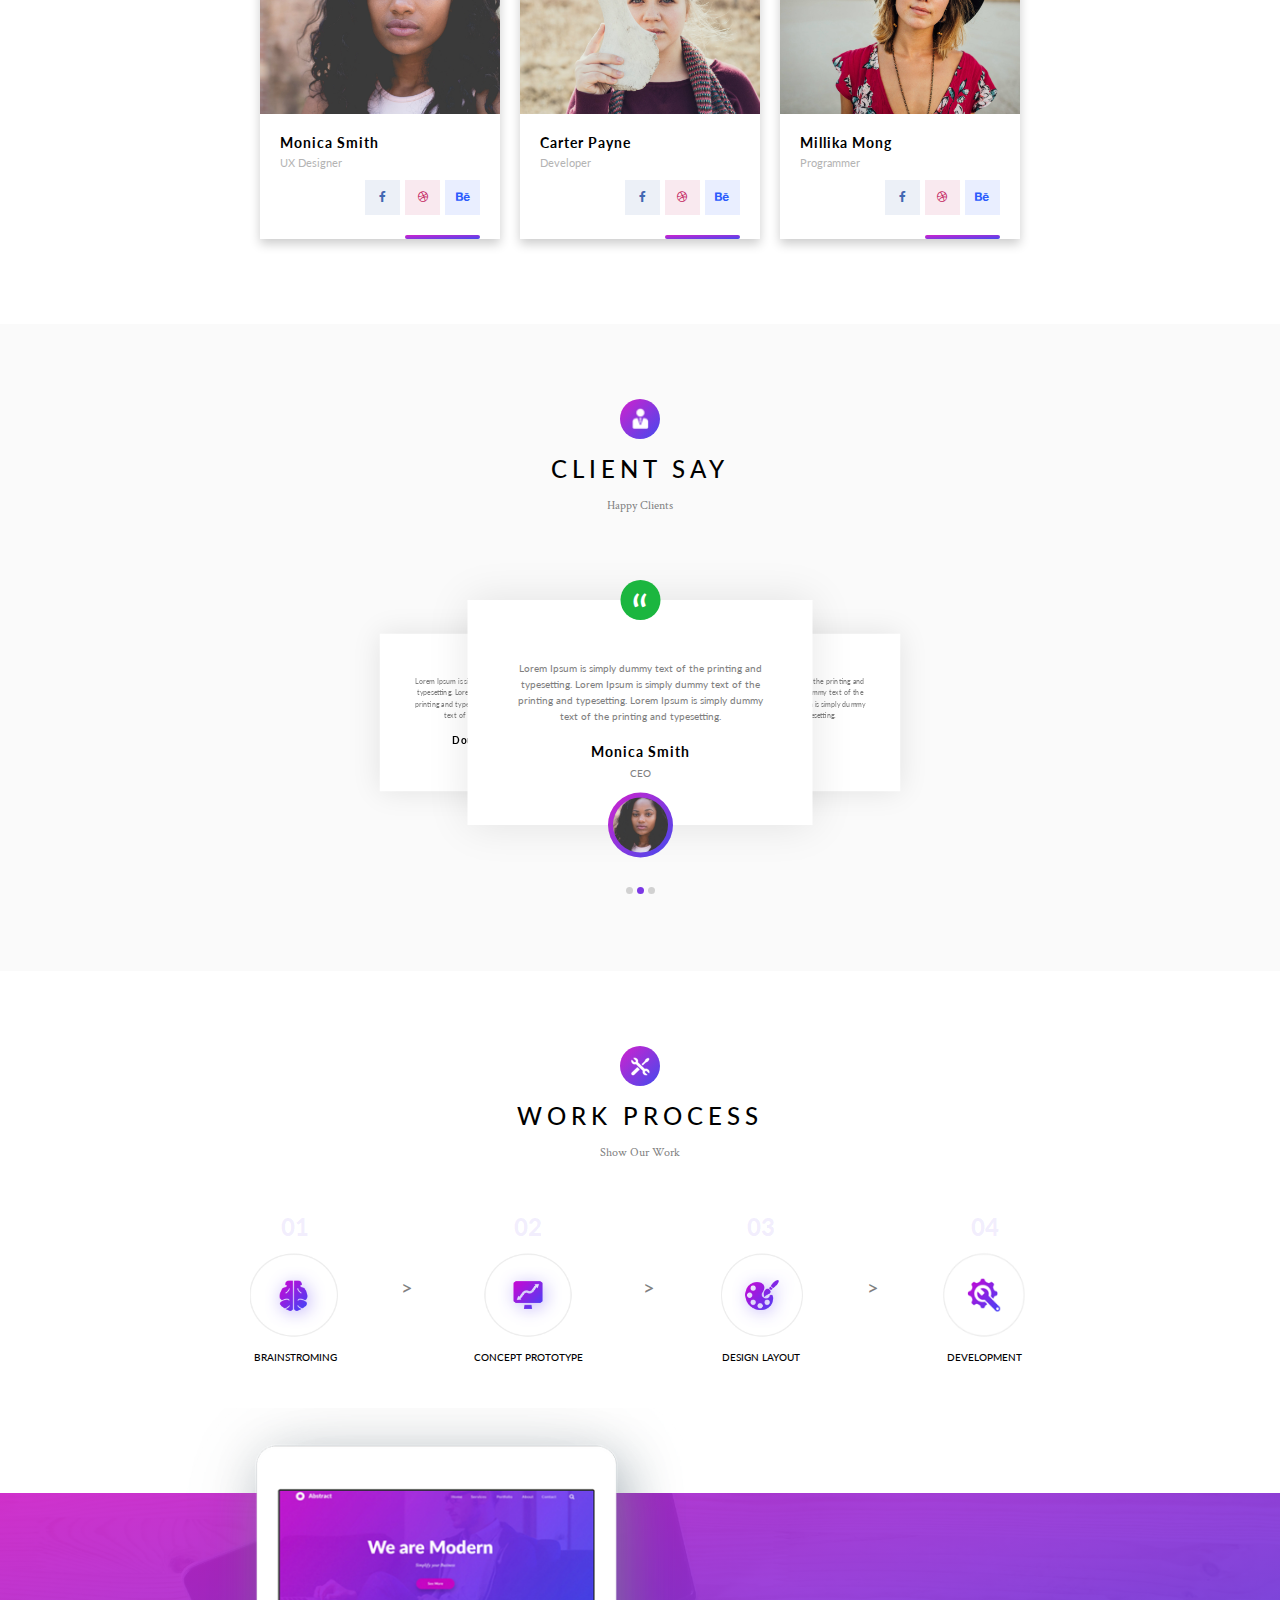
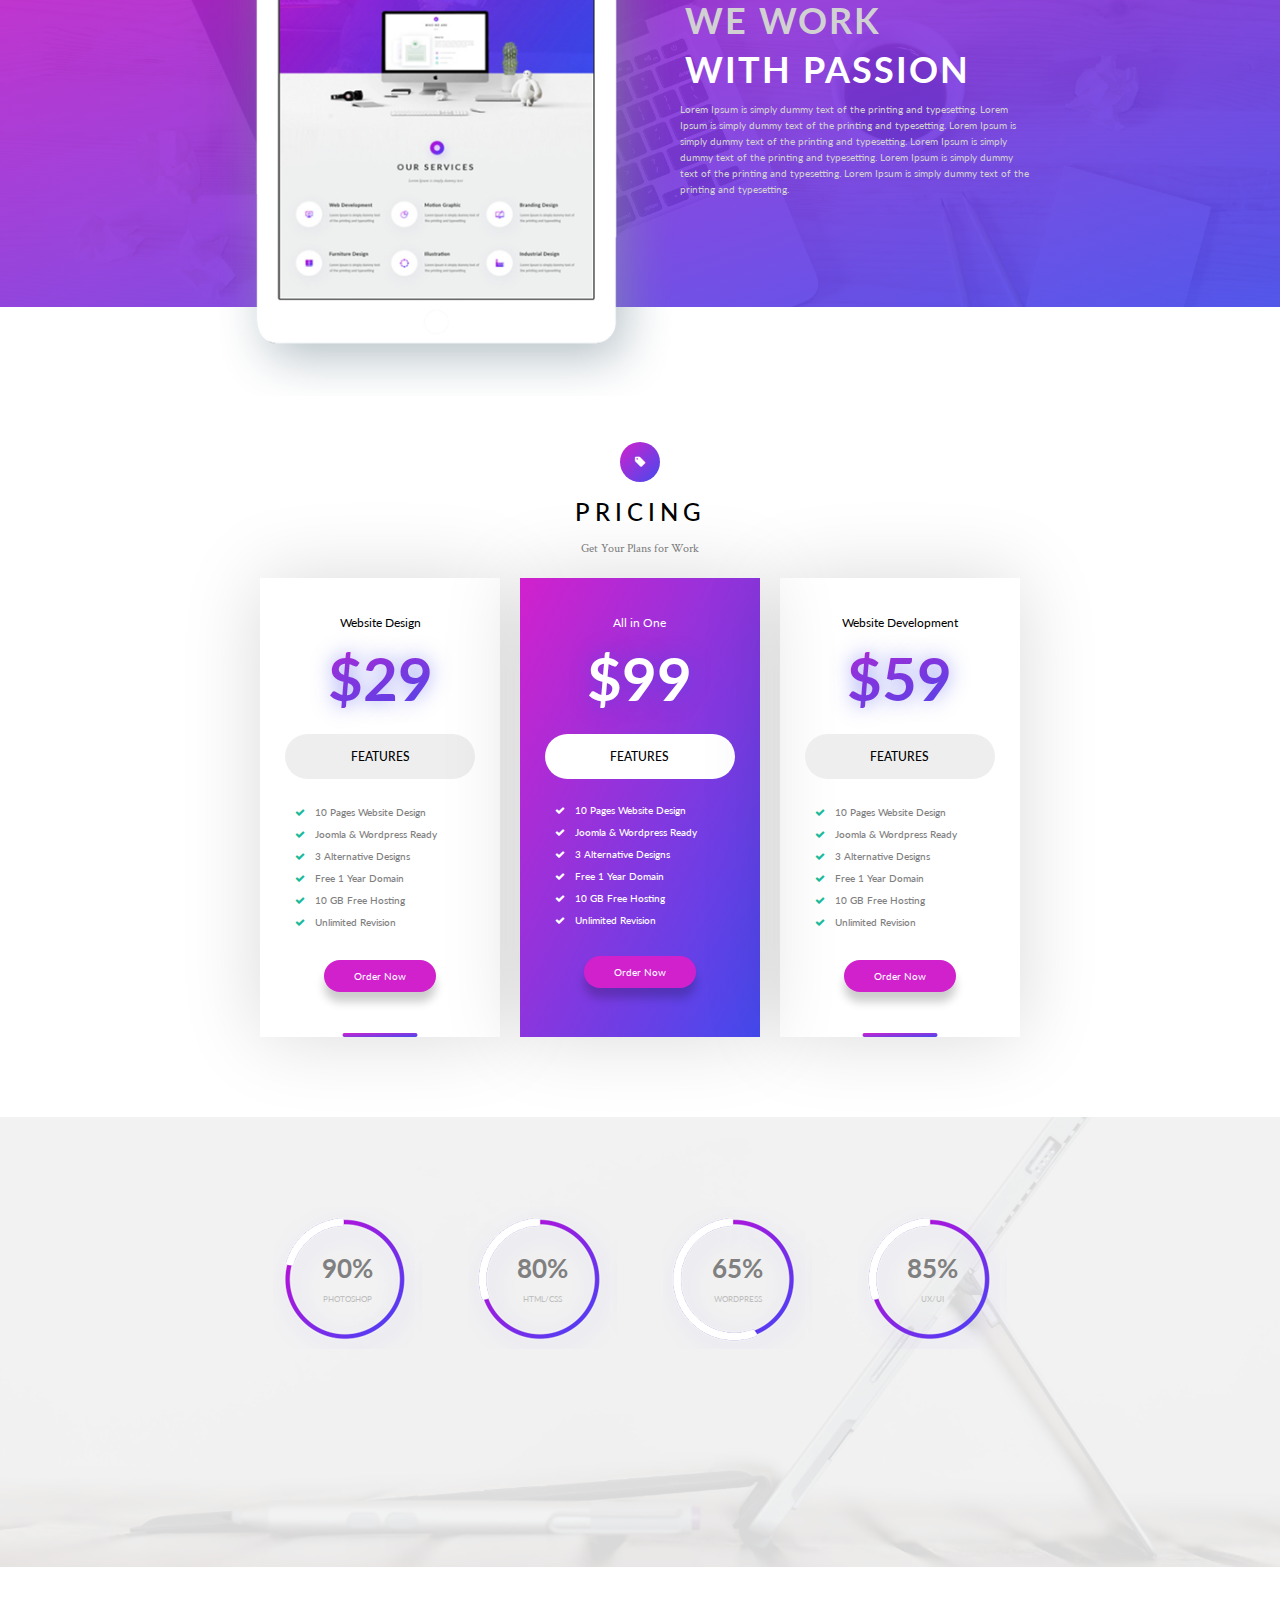
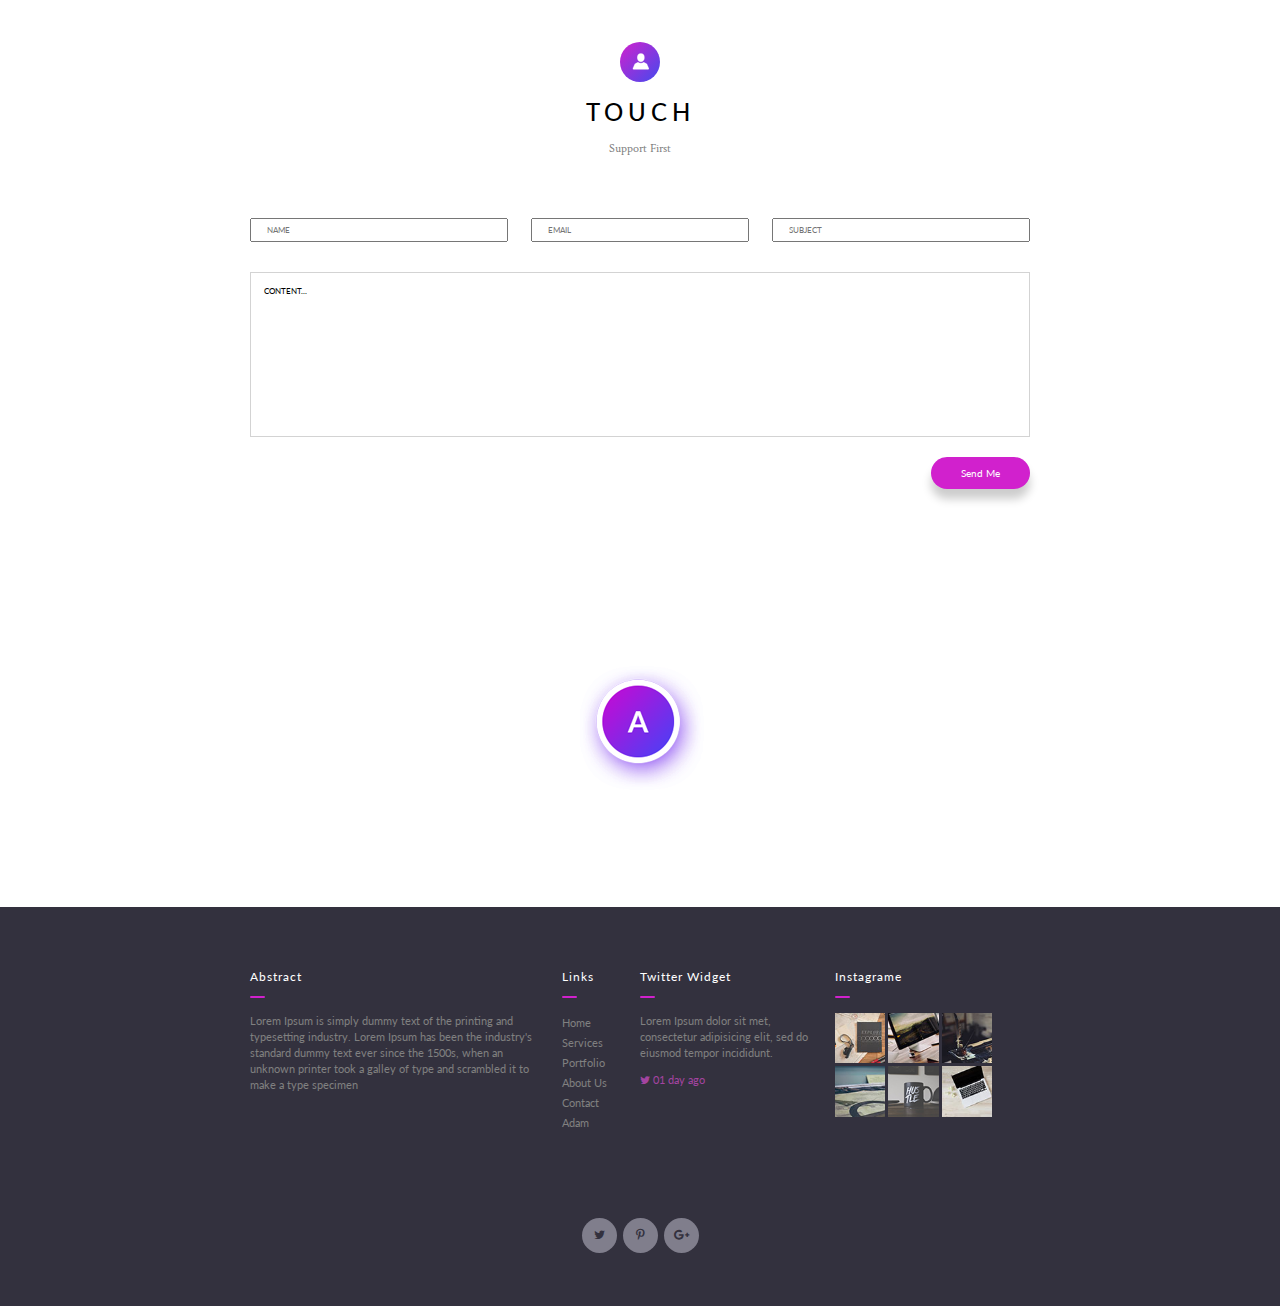
==== commit e8a0786a: "Big changes! Updated a lot of styles and responsiveness, cleaned folder" ====
--- a/index.html
+++ b/index.html
@@ -6,7 +6,8 @@
 	<link rel="stylesheet" href="css/style.css">
 	<link rel="stylesheet" href="http://maxcdn.bootstrapcdn.com/font-awesome/4.7.0/css/font-awesome.min.css"><!-- Font Awesome -->
 	<link href="https://fonts.googleapis.com/css?family=Crimson+Text:400i|Lato:300,400,400i,700,900" rel="stylesheet"><!-- Google Fonts -->
-	<meta name="viewport" content="width=device-width, initial-scale=1.0"><!-- Responsive -->
+	<meta name="viewport" content="width=device-width, initial-scale=1, maximum-scale=1">
+
 </head>
 <body>
 
@@ -595,6 +596,7 @@
 				<div class="fColorLine"></div>
 				<div class="Insta clearfix">
 					<div class="InstaSq InstaSq1">
+						<div class="dummy"></div>
 						<div class="InstaSqO">
 							<button>
 								<i class="fa fa-search" aria-hidden="true"></i>
@@ -602,6 +604,7 @@
 						</div>
 					</div>
 					<div class="InstaSq InstaSq2">
+						<div class="dummy"></div>
 						<div class="InstaSqO">
 							<button>
 								<i class="fa fa-search" aria-hidden="true"></i>
@@ -609,6 +612,7 @@
 						</div>
 					</div>
 					<div class="InstaSq InstaSq3">
+						<div class="dummy"></div>
 						<div class="InstaSqO">
 							<button>
 								<i class="fa fa-search" aria-hidden="true"></i>
@@ -616,6 +620,7 @@
 						</div>
 					</div>
 					<div class="InstaSq InstaSq4">
+						<div class="dummy"></div>
 						<div class="InstaSqO">
 							<button>
 								<i class="fa fa-search" aria-hidden="true"></i>
@@ -623,6 +628,7 @@
 						</div>
 					</div>
 					<div class="InstaSq InstaSq5">
+						<div class="dummy"></div>
 						<div class="InstaSqO">
 							<button>
 								<i class="fa fa-search" aria-hidden="true"></i>
@@ -630,6 +636,7 @@
 						</div>
 					</div>
 					<div class="InstaSq InstaSq6">
+						<div class="dummy"></div>
 						<div class="InstaSqO">
 							<button>
 								<i class="fa fa-search" aria-hidden="true"></i>
--- a/css/style.css
+++ b/css/style.css
@@ -139,7 +139,8 @@
 html {
   font-family: 'Lato', sans-serif;
   font-weight: 400;
-  font-size: 62.5%; }
+  font-size: 62.5%;
+  max-width: 100%; }
 
 body {
   font-size: 1.2rem; }
@@ -438,6 +439,14 @@
   -webkit-flex-wrap: wrap;
   -ms-flex-wrap: wrap;
   flex-wrap: wrap; }
+  @media (max-width: 500px) {
+    .opButtons {
+      -webkit-align-items: center;
+      -ms-flex-align: center;
+      align-items: center;
+      -webkit-flex-direction: column;
+      -ms-flex-direction: column;
+      flex-direction: column; } }
   .opButtons .opButton {
     float: left;
     margin: 50px 3px 60px 3px;
@@ -464,7 +473,14 @@
     color: black;
     font-weight: 700;
     font-size: 1.6;
-    width: 10%; }
+    width: 10%;
+    display: block;
+    display: -webkit-flex;
+    display: -ms-flexbox;
+    display: flex;
+    -webkit-justify-content: center;
+    -ms-flex-pack: center;
+    justify-content: center; }
   .opButtons .opButtonPlus:hover {
     background: url("../assets/dylan.png");
     background-size: 185%;
@@ -588,9 +604,6 @@
       .who .whoImg {
         padding-right: 0;
         margin-right: 0; } }
-    @media (max-width: 350px) {
-      .who .whoImg {
-        min-width: 300px; } }
   .who .whoAboutUs {
     width: calc(50% - 50px);
     margin-right: 25px;
@@ -1022,7 +1035,8 @@
   @media (max-width: 420px) {
     .cb1, .cb3 {
       margin: 0;
-      width: 345px; } }
+      width: 345px;
+      padding: 25px; } }
 
 .cb1 {
   left: 10%;
@@ -1465,18 +1479,18 @@
     background: url("../assets/circles_80.png"); }
   .skillsC .circle4 {
     background: url("../assets/circles_41.png"); }
-    @media (max-width: 520px) {
-      .skillsC .circle4 {
-        background: url("../assets/kody.png");
-        background-size: 140%;
-        background-position: 80% 30%;
-        border-radius: 50%;
-        -webkit-transform: scaleX(-1);
-        -ms-transform: scaleX(-1);
-        transform: scaleX(-1); } }
-    @media (max-width: 520px) {
-      .skillsC .circle4 p {
-        color: transparent; } }
+  @media (max-width: 520px) {
+    .skillsC .circle4:hover {
+      background: url("../assets/kody.png");
+      background-size: 140%;
+      background-position: 80% 30%;
+      border-radius: 50%;
+      -webkit-transform: scaleX(-1);
+      -ms-transform: scaleX(-1);
+      transform: scaleX(-1); } }
+  @media (max-width: 520px) {
+    .skillsC .circle4:hover p {
+      color: transparent; } }
   .skillsC .pPercentage {
     font-size: 2.6rem;
     font-weight: 700;
@@ -1627,14 +1641,17 @@
     .fColumn ul li a:active {
       text-shadow: 0 0 5px #a444a1; }
   .fColumn .InstaSq {
-    float: left;
-    height: 50px;
-    width: 50px;
-    margin: 5px; }
+    display: inline-block;
+    position: relative;
+    width: calc(33% - 10px); }
+    .fColumn .InstaSq .dummy {
+      margin-top: 100%; }
 
 .Insta {
   padding-right: 0;
-  height: auto; }
+  height: auto;
+  max-width: 250px;
+  margin: 0 auto; }
   .Insta .InstaSq1 {
     background: url("../assets/insta_small5.jpg");
     background-size: cover; }
@@ -1655,8 +1672,6 @@
     background: url("../assets/insta_small6.jpg");
     background-size: cover; }
   .Insta .InstaSqO {
-    width: 100%;
-    height: 100%;
     background: linear-gradient(to bottom right, rgba(209, 33, 205, 0.9), rgba(68, 74, 238, 0.9));
     visibility: hidden;
     display: -webkit-flex;
@@ -1667,7 +1682,12 @@
     justify-content: center;
     -webkit-align-items: center;
     -ms-flex-align: center;
-    align-items: center; }
+    align-items: center;
+    position: absolute;
+    top: 0;
+    bottom: 0;
+    left: 0;
+    right: 0; }
     .Insta .InstaSqO button {
       background: transparent;
       color: white;
@@ -1680,6 +1700,21 @@
     -webkit-transform: translateY(2px);
     -ms-transform: translateY(2px);
     transform: translateY(2px); }
+
+.Insta .InstaSq4:hover {
+  background: url("../assets/andy.png");
+  background-size: cover;
+  background-position: left; }
+
+.Insta .InstaSq5:hover {
+  background: url("../assets/andy.png");
+  background-size: 150%;
+  background-position: 33%; }
+
+.Insta .InstaSq6:hover {
+  background: url("../assets/andy.png");
+  background-size: 200%;
+  background-position: 35%; }
 
 .footerCircle {
   display: -webkit-flex;
@@ -1714,21 +1749,6 @@
     position: relative;
     top: 2px; }
 
-.Insta .InstaSq4:hover {
-  background: url("../assets/andy.png");
-  background-size: cover;
-  background-position: left; }
-
-.Insta .InstaSq5:hover {
-  background: url("../assets/andy.png");
-  background-size: 150%;
-  background-position: 33%; }
-
-.Insta .InstaSq6:hover {
-  background: url("../assets/andy.png");
-  background-size: 200%;
-  background-position: 35%; }
-
 .adam {
   position: absolute;
   bottom: 0;
